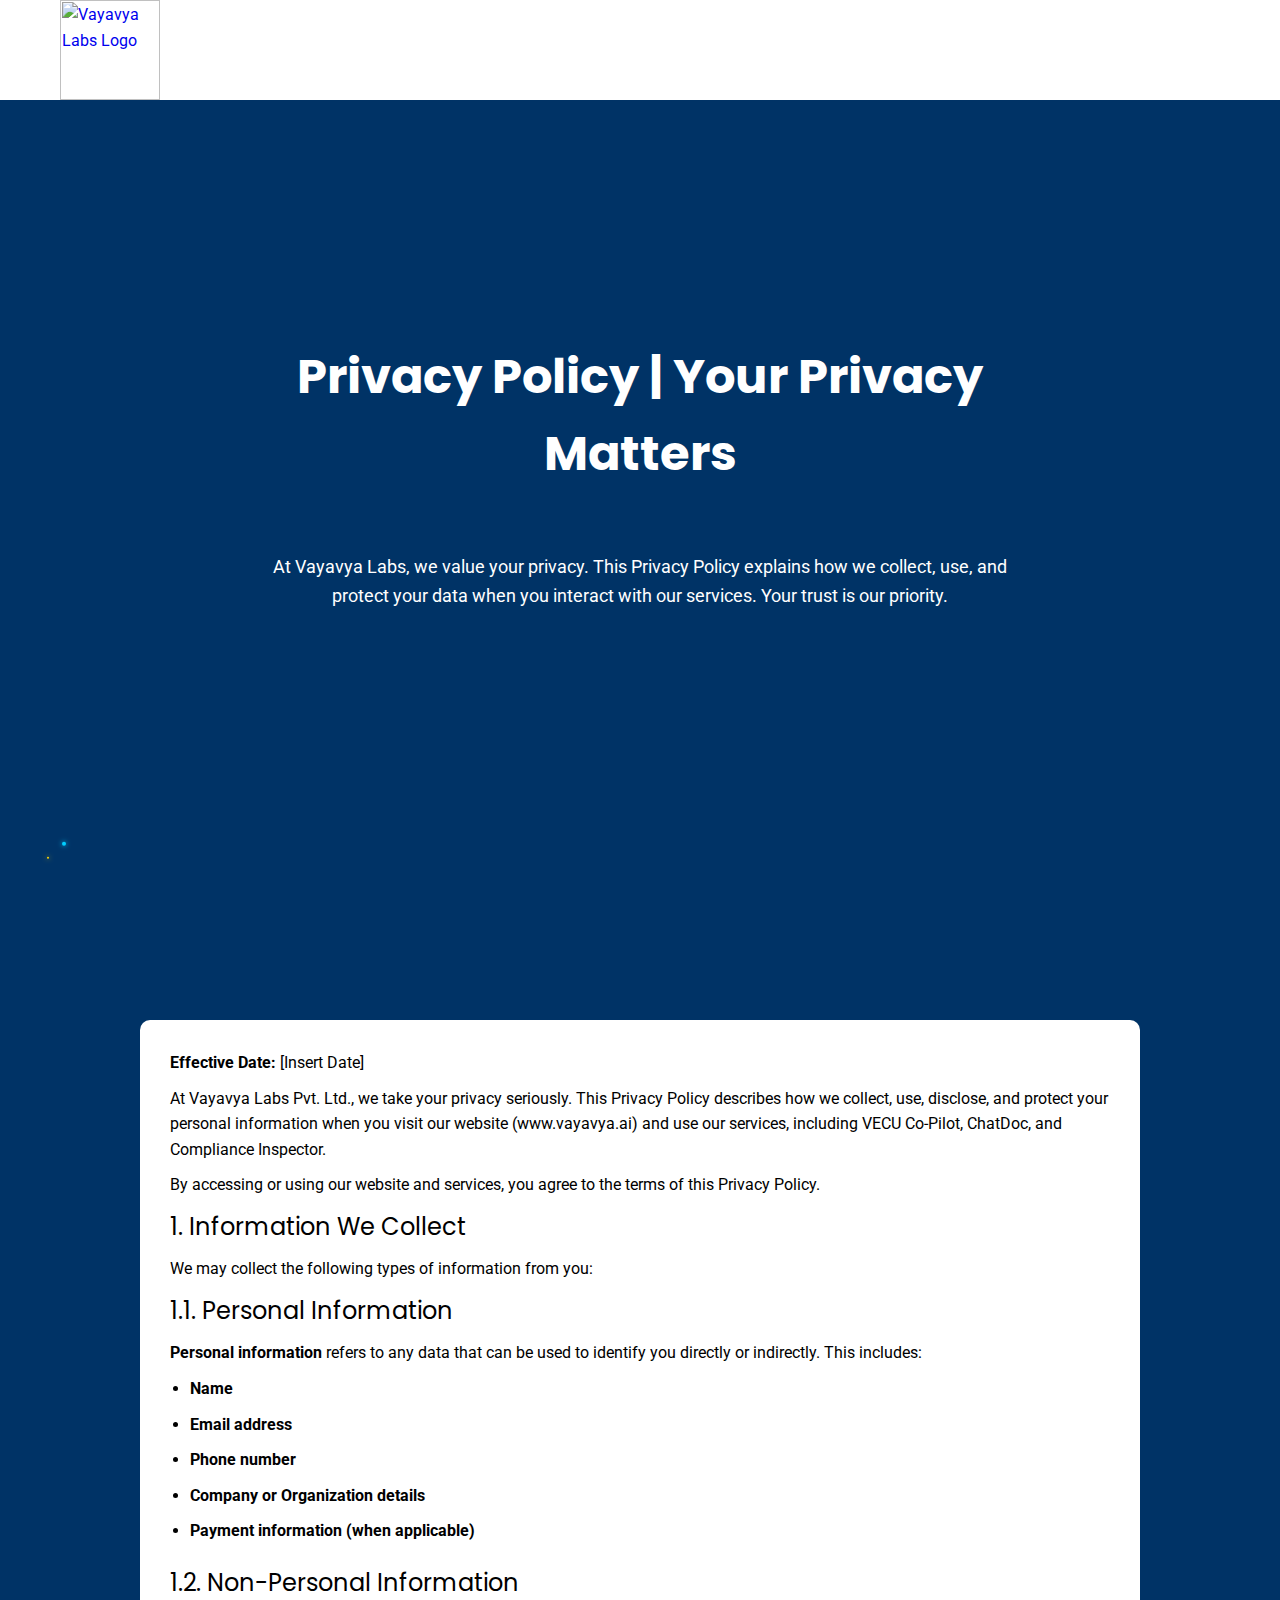
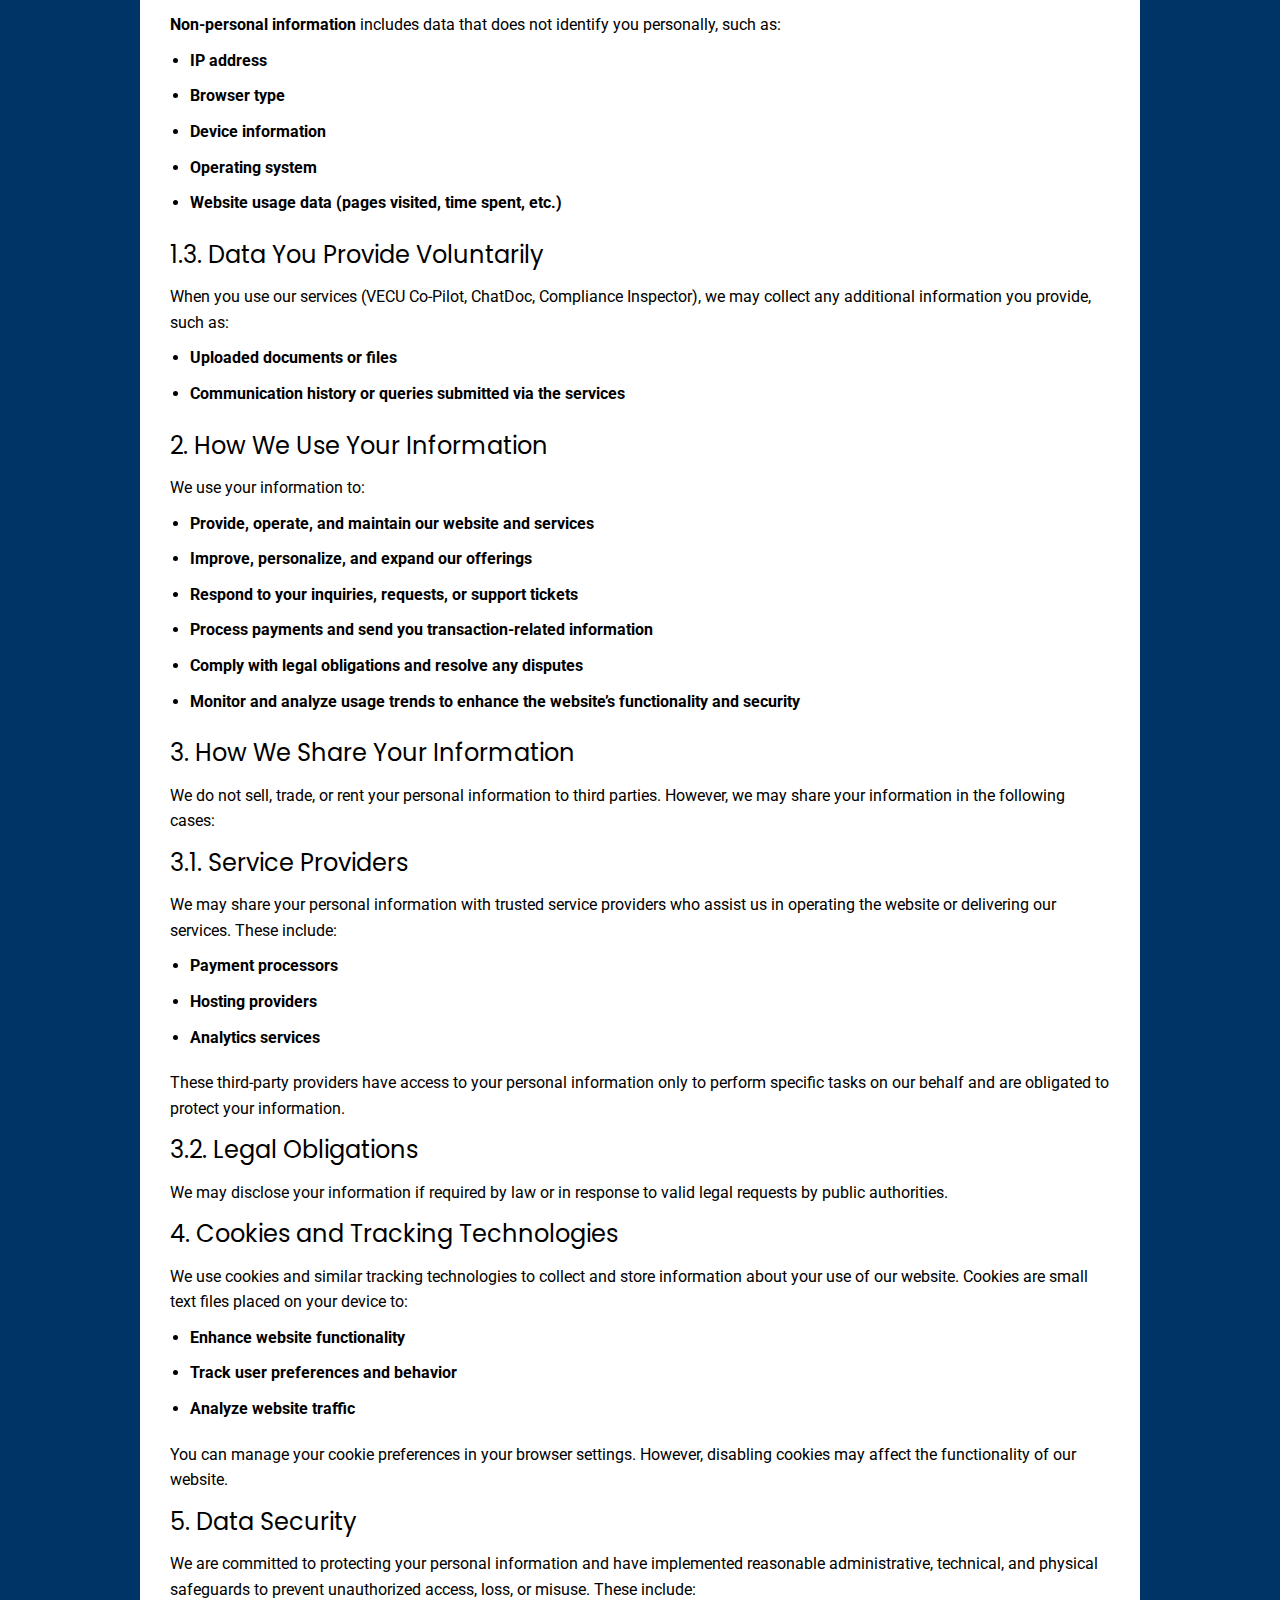
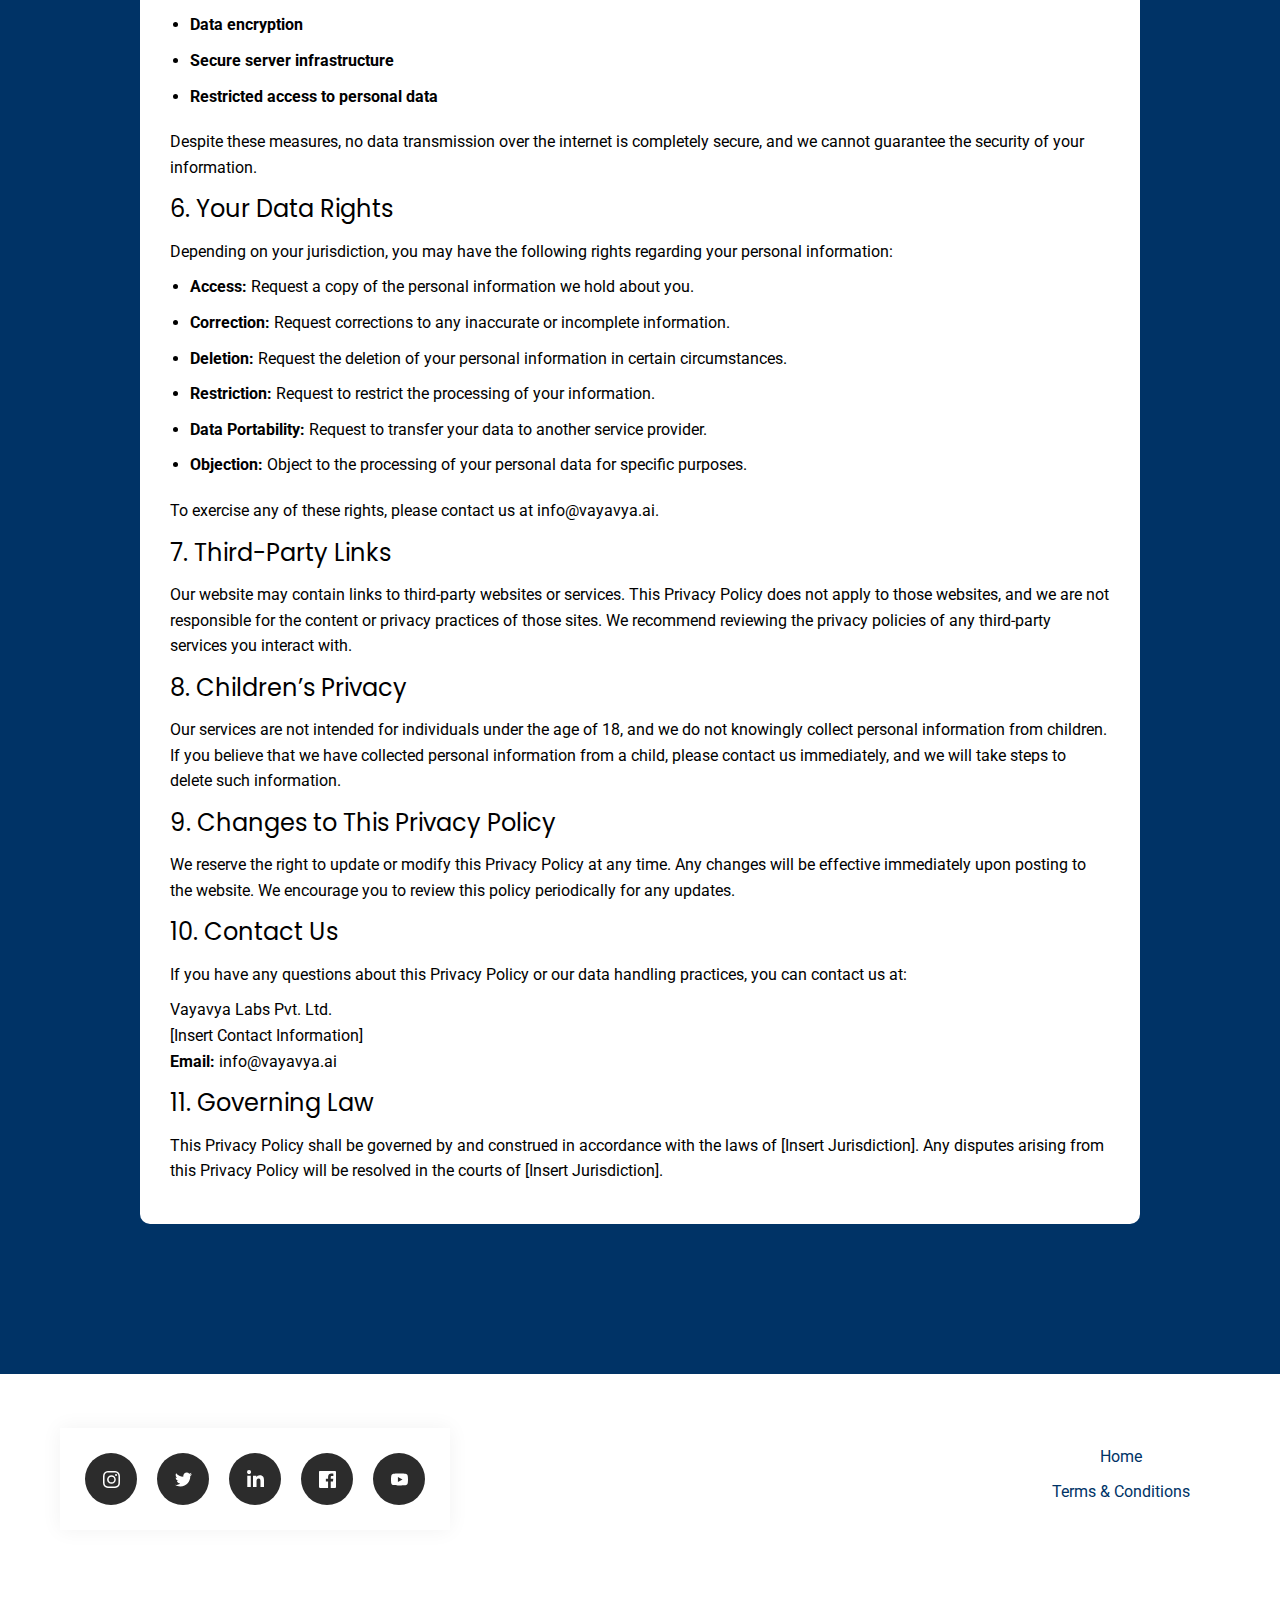
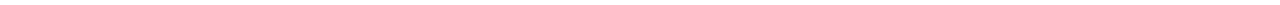
==== privacy_policy.html @ 44fab0cd "Initial Commit, Adding all files" ====
<html>
<head>
  <meta charset="UTF-8">
  <meta name="viewport" content="width=device-width, initial-scale=1.0">
  <script src="js/script.js"></script>
<link rel="apple-touch-icon" sizes="180x180" href="img/favicon/apple-touch-icon.png">
<link rel="icon" type="image/png" sizes="32x32" href="img/favicon/favicon-32x32.png">
<link rel="icon" type="image/png" sizes="16x16" href="img/favicon/favicon-16x16.png">
<link rel="manifest" href="img/favicon/site.webmanifest">
  <link rel="stylesheet" href="css/base.css">
  <title>AI | Vayavya Labs | Privacy Policy</title>

  <link href="https://fonts.googleapis.com/css2?family=Poppins:wght@400;700&family=Roboto:wght@400;500&display=swap" rel="stylesheet">
  <script src="https://kit.fontawesome.com/your-fontawesome-kit.js" crossorigin="anonymous"></script>
</head>
<body>
  <header>
    <nav class="container">
      <div class="logo">
        <a href="/">
          <img src="https://vayavyalabs.com/wp-content/uploads/2021/05/logo-transparent.png" alt="Vayavya Labs Logo">
        </a>
      </div>
    </nav>
  </header>

  <main>
    <section id="home" class="hero">
      <div class="hero-content">
        <h1>Privacy Policy | Your Privacy Matters</h1>
        <p>At Vayavya Labs, we value your privacy. This Privacy Policy explains how we collect, use, and protect your data when you interact with our services. Your trust is our priority.</p>
      </div>
      <div class="hero-background">
        <svg width="100%" height="100%" xmlns="http://www.w3.org/2000/svg">
          <defs>
            <filter id="glow">
              <feGaussianBlur stdDeviation="2.5" result="coloredBlur"/>
              <feMerge>
                <feMergeNode in="coloredBlur"/>
                <feMergeNode in="SourceGraphic"/>
              </feMerge>
            </filter>
          </defs>
          <g filter="url(#glow)">
            <circle cx="50%" cy="50%" r="2" fill="#00CFFF">
              <animate attributeName="cx" from="0" to="100%" dur="15s" repeatCount="indefinite" />
              <animate attributeName="cy" from="100%" to="0" dur="12s" repeatCount="indefinite" />
            </circle>
            <circle cx="70%" cy="30%" r="1.5" fill="#39FF14">
              <animate attributeName="cx" from="100%" to="0" dur="18s" repeatCount="indefinite" />
              <animate attributeName="cy" from="0" to="100%" dur="14s" repeatCount="indefinite" />
            </circle>
            <circle cx="30%" cy="70%" r="1" fill="#FFD700">
              <animate attributeName="cx" from="0" to="100%" dur="20s" repeatCount="indefinite" />
              <animate attributeName="cy" from="100%" to="0" dur="16s" repeatCount="indefinite" />
            </circle>
            <circle cx="80%" cy="20%" r="1.2" fill="#FF69B4">
              <animate attributeName="cx" from="100%" to="0" dur="17s" repeatCount="indefinite" />
              <animate attributeName="cy" from="0" to="100%" dur="13s" repeatCount="indefinite" />
            </circle>
          </g>
        </svg>
      </div>
    </section>

    <section id="offerings" class="section">
      <div class="container">
        <div class="offerings">
          <div class="offering-card">
            <p><strong>Effective Date:</strong> [Insert Date]</p>
            <p>At Vayavya Labs Pvt. Ltd., we take your privacy seriously. This Privacy Policy describes how we collect, use, disclose, and protect your personal information when you visit our website (www.vayavya.ai) and use our services, including VECU Co-Pilot, ChatDoc, and Compliance Inspector.</p>
            <p>By accessing or using our website and services, you agree to the terms of this Privacy Policy.</p>
            <p class="offering-title">1. Information We Collect</p>
            <p>We may collect the following types of information from you:</p>
            <p class="offering-title">1.1. Personal Information</p>
            <p><strong>Personal information</strong> refers to any data that can be used to identify you directly or indirectly. This includes:</p>
            <ul>
              <li><strong>Name</strong></li>
              <li><strong>Email address</strong></li>
              <li><strong>Phone number</strong></li>
              <li><strong>Company or Organization details</strong></li>
              <li><strong>Payment information (when applicable)</strong></li>
            </ul>
            <p class="offering-title">1.2. Non-Personal Information</p>
            <p><strong>Non-personal information</strong> includes data that does not identify you personally, such as:</p>
            <ul>
              <li><strong>IP address</strong></li>
              <li><strong>Browser type</strong></li>
              <li><strong>Device information</strong></li>
              <li><strong>Operating system</strong></li>
              <li><strong>Website usage data (pages visited, time spent, etc.)</strong></li>
            </ul>
            <p class="offering-title">1.3. Data You Provide Voluntarily</p>
            <p>When you use our services (VECU Co-Pilot, ChatDoc, Compliance Inspector), we may collect any additional information you provide, such as:</p>
            <ul>
              <li><strong>Uploaded documents or files</strong></li>
              <li><strong>Communication history or queries submitted via the services</strong></li>
            </ul>
            <p class="offering-title">2. How We Use Your Information</p>
            <p>We use your information to:</p>
            <ul>
              <li><strong>Provide, operate, and maintain our website and services</strong></li>
              <li><strong>Improve, personalize, and expand our offerings</strong></li>
              <li><strong>Respond to your inquiries, requests, or support tickets</strong></li>
              <li><strong>Process payments and send you transaction-related information</strong></li>
              <li><strong>Comply with legal obligations and resolve any disputes</strong></li>
              <li><strong>Monitor and analyze usage trends to enhance the website’s functionality and security</strong></li>
            </ul>
            <p class="offering-title">3. How We Share Your Information</p>
            <p>We do not sell, trade, or rent your personal information to third parties. However, we may share your information in the following cases:</p>
            <p class="offering-title">3.1. Service Providers</p>
            <p>We may share your personal information with trusted service providers who assist us in operating the website or delivering our services. These include:</p>
            <ul>
              <li><strong>Payment processors</strong></li>
              <li><strong>Hosting providers</strong></li>
              <li><strong>Analytics services</strong></li>
            </ul>
            <p>These third-party providers have access to your personal information only to perform specific tasks on our behalf and are obligated to protect your information.</p>
            <p class="offering-title">3.2. Legal Obligations</p>
            <p>We may disclose your information if required by law or in response to valid legal requests by public authorities.</p>
            <p class="offering-title">4. Cookies and Tracking Technologies</p>
            <p>We use cookies and similar tracking technologies to collect and store information about your use of our website. Cookies are small text files placed on your device to:</p>
            <ul>
              <li><strong>Enhance website functionality</strong></li>
              <li><strong>Track user preferences and behavior</strong></li>
              <li><strong>Analyze website traffic</strong></li>
            </ul>
            <p>You can manage your cookie preferences in your browser settings. However, disabling cookies may affect the functionality of our website.</p>
            <p class="offering-title">5. Data Security</p>
            <p>We are committed to protecting your personal information and have implemented reasonable administrative, technical, and physical safeguards to prevent unauthorized access, loss, or misuse. These include:</p>
            <ul>
              <li><strong>Data encryption</strong></li>
              <li><strong>Secure server infrastructure</strong></li>
              <li><strong>Restricted access to personal data</strong></li>
            </ul>
            <p>Despite these measures, no data transmission over the internet is completely secure, and we cannot guarantee the security of your information.</p>
            <p class="offering-title">6. Your Data Rights</p>
            <p>Depending on your jurisdiction, you may have the following rights regarding your personal information:</p>
            <ul>
              <li><strong>Access:</strong> Request a copy of the personal information we hold about you.</li>
              <li><strong>Correction:</strong> Request corrections to any inaccurate or incomplete information.</li>
              <li><strong>Deletion:</strong> Request the deletion of your personal information in certain circumstances.</li>
              <li><strong>Restriction:</strong> Request to restrict the processing of your information.</li>
              <li><strong>Data Portability:</strong> Request to transfer your data to another service provider.</li>
              <li><strong>Objection:</strong> Object to the processing of your personal data for specific purposes.</li>
            </ul>
            <p>To exercise any of these rights, please contact us at info@vayavya.ai.</p>
            <p class="offering-title">7. Third-Party Links</p>
            <p>Our website may contain links to third-party websites or services. This Privacy Policy does not apply to those websites, and we are not responsible for the content or privacy practices of those sites. We recommend reviewing the privacy policies of any third-party services you interact with.</p>
            <p class="offering-title">8. Children’s Privacy</p>
            <p>Our services are not intended for individuals under the age of 18, and we do not knowingly collect personal information from children. If you believe that we have collected personal information from a child, please contact us immediately, and we will take steps to delete such information.</p>
            <p class="offering-title">9. Changes to This Privacy Policy</p>
            <p>We reserve the right to update or modify this Privacy Policy at any time. Any changes will be effective immediately upon posting to the website. We encourage you to review this policy periodically for any updates.</p>
            <p class="offering-title">10. Contact Us</p>
            <p>If you have any questions about this Privacy Policy or our data handling practices, you can contact us at:</p>
            <p>Vayavya Labs Pvt. Ltd.<br>
            [Insert Contact Information]<br>
            <strong>Email:</strong> info@vayavya.ai</p>
            <p class="offering-title">11. Governing Law</p>
            <p>This Privacy Policy shall be governed by and construed in accordance with the laws of [Insert Jurisdiction]. Any disputes arising from this Privacy Policy will be resolved in the courts of [Insert Jurisdiction].</p>
          </div>
        </div>
      </div>
    </section>

  </main>

  <footer>
    <div class="container">
      <div class="footer-content">
<div class="card">
  <a class="socialContainer containerOne" href="https://www.instagram.com/vayavyalabs/">
    <svg viewBox="0 0 16 16" class="socialSvg instagramSvg"> <path d="M8 0C5.829 0 5.556.01 4.703.048 3.85.088 3.269.222 2.76.42a3.917 3.917 0 0 0-1.417.923A3.927 3.927 0 0 0 .42 2.76C.222 3.268.087 3.85.048 4.7.01 5.555 0 5.827 0 8.001c0 2.172.01 2.444.048 3.297.04.852.174 1.433.372 1.942.205.526.478.972.923 1.417.444.445.89.719 1.416.923.51.198 1.09.333 1.942.372C5.555 15.99 5.827 16 8 16s2.444-.01 3.298-.048c.851-.04 1.434-.174 1.943-.372a3.916 3.916 0 0 0 1.416-.923c.445-.445.718-.891.923-1.417.197-.509.332-1.09.372-1.942C15.99 10.445 16 10.173 16 8s-.01-2.445-.048-3.299c-.04-.851-.175-1.433-.372-1.941a3.926 3.926 0 0 0-.923-1.417A3.911 3.911 0 0 0 13.24.42c-.51-.198-1.092-.333-1.943-.372C10.443.01 10.172 0 7.998 0h.003zm-.717 1.442h.718c2.136 0 2.389.007 3.232.046.78.035 1.204.166 1.486.275.373.145.64.319.92.599.28.28.453.546.598.92.11.281.24.705.275 1.485.039.843.047 1.096.047 3.231s-.008 2.389-.047 3.232c-.035.78-.166 1.203-.275 1.485a2.47 2.47 0 0 1-.599.919c-.28.28-.546.453-.92.598-.28.11-.704.24-1.485.276-.843.038-1.096.047-3.232.047s-2.39-.009-3.233-.047c-.78-.036-1.203-.166-1.485-.276a2.478 2.478 0 0 1-.92-.598 2.48 2.48 0 0 1-.6-.92c-.109-.281-.24-.705-.275-1.485-.038-.843-.046-1.096-.046-3.233 0-2.136.008-2.388.046-3.231.036-.78.166-1.204.276-1.486.145-.373.319-.64.599-.92.28-.28.546-.453.92-.598.282-.11.705-.24 1.485-.276.738-.034 1.024-.044 2.515-.045v.002zm4.988 1.328a.96.96 0 1 0 0 1.92.96.96 0 0 0 0-1.92zm-4.27 1.122a4.109 4.109 0 1 0 0 8.217 4.109 4.109 0 0 0 0-8.217zm0 1.441a2.667 2.667 0 1 1 0 5.334 2.667 2.667 0 0 1 0-5.334z"></path> </svg>
  </a>
  
  <a class="socialContainer containerTwo" href="https://x.com/vayavya">
    <svg viewBox="0 0 24 24" class="socialSvg twitterSvg">
      <path d="M23.954 4.569c-.885.392-1.83.656-2.825.775 1.014-.611 1.794-1.574 2.163-2.723-.949.555-2.005.959-3.127 1.184-.896-.959-2.173-1.559-3.591-1.559-2.717 0-4.92 2.203-4.92 4.917 0 .39.045.765.127 1.124-4.087-.205-7.719-2.165-10.148-5.144-.422.722-.666 1.561-.666 2.475 0 1.71.87 3.213 2.188 4.096-.807-.026-1.566-.248-2.228-.616v.061c0 2.385 1.693 4.374 3.946 4.827-.413.111-.849.171-1.296.171-.314 0-.615-.03-.916-.086.631 1.953 2.445 3.377 4.604 3.417-1.68 1.319-3.809 2.105-6.102 2.105-.39 0-.779-.023-1.17-.067 2.189 1.394 4.768 2.209 7.557 2.209 9.054 0 14.002-7.496 14.002-13.986 0-.21 0-.423-.015-.634.961-.695 1.8-1.562 2.46-2.549z"></path>
    </svg>
  </a>
    
  <a class="socialContainer containerThree" href="https://www.linkedin.com/company/vayavya-labs-pvt--ltd/">
    <svg viewBox="0 0 448 512" class="socialSvg linkdinSvg"><path d="M100.28 448H7.4V148.9h92.88zM53.79 108.1C24.09 108.1 0 83.5 0 53.8a53.79 53.79 0 0 1 107.58 0c0 29.7-24.1 54.3-53.79 54.3zM447.9 448h-92.68V302.4c0-34.7-.7-79.2-48.29-79.2-48.29 0-55.69 37.7-55.69 76.7V448h-92.78V148.9h89.08v40.8h1.3c12.4-23.5 42.69-48.3 87.88-48.3 94 0 111.28 61.9 111.28 142.3V448z"></path></svg>
  </a>
  
<a class="socialContainer containerFour" href="https://www.facebook.com/vayavyalabs/"><svg viewBox="0 0 24 24" class="socialSvg facebookSvg">
          <path d="M22.675 0h-21.35C.597 0 0 .597 0 1.326v21.348C0 23.403.597 24 1.326 24H12.82v-9.294H9.692v-3.622h3.128V8.413c0-3.1 1.893-4.788 4.659-4.788 1.325 0 2.463.099 2.795.143v3.24l-1.918.001c-1.504 0-1.794.715-1.794 1.763v2.31h3.587l-.467 3.622h-3.12V24h6.116c.729 0 1.326-.597 1.326-1.326V1.326C24 .597 23.403 0 22.675 0z"></path>
    </svg>
</a>
  <a class="socialContainer containerFive" href="https://www.youtube.com/@vayavyalabs">
    <svg viewBox="0 0 24 24" class="socialSvg youtubeSvg"><path d="M23.498 6.186a2.999 2.999 0 0 0-2.116-2.116C19.622 3.5 12 3.5 12 3.5s-7.622 0-9.382.57a2.999 2.999 0 0 0-2.116 2.116C0 7.946 0 12 0 12s0 4.054.502 5.814a2.999 2.999 0 0 0 2.116 2.116C4.378 20.5 12 20.5 12 20.5s7.622 0 9.382-.57a2.999 2.999 0 0 0 2.116-2.116C24 16.054 24 12 24 12s0-4.054-.502-5.814zM9.75 15.5v-7l6.5 3.5-6.5 3.5z"></path></svg>
  </a>
</div>


<div class="footer-links">
  <ul>
    <li><a href="/">Home</a></li>
    <li><a href="/terms-and-conditions">Terms & Conditions</a></li>
  </ul>
</div>
  </footer>
</body>
</html>
---- css/base.css ----
:root {
    --primary-bg: #003366;
    --secondary-bg: #FFFFFF; /* Changed to white */
    --accent-color: #00CFFF;
    --text-color: #FFFFFF;
    --heading-font: 'Poppins', sans-serif;
    --body-font: 'Roboto', sans-serif;
    --header-footer-text-color: #003366; /* New variable for text color in header and footer */
}

* {
    margin: 0;
    padding: 0;
    box-sizing: border-box;
}

body {
    font-family: var(--body-font);
    background-color: var(--primary-bg);
    color: var(--text-color);
    line-height: 1.6;
}

.container {
    max-width: 1200px;
    margin: 0 auto;
    padding: 0 20px;
}

header {
    background-color: var(--secondary-bg); /* Changed to white */
    color: var(--header-footer-text-color); /* Changed text color */
    position: fixed;
    width: 100%;
    z-index: 1000;
    backdrop-filter: blur(10px);
    margin-bottom: 100px;
}

nav {
    display: flex;
    justify-content: space-between;
    align-items: center;
    padding: 20px 0;
}

.logo img {
    width: 100px; /* Default size for larger screens */
    transition: width 0.3s ease;
}

@media (max-width: 768px) {
    .logo img {
        width: 80px; /* Smaller size for tablets and mobile devices */
    }
}

@media (max-width: 480px) {
    .logo img {
        width: 60px; /* Even smaller size for small mobile devices */
    }
}

.nav-links {
    display: flex;
    gap: 20px;
}

.nav-links a {
    color: var(--header-footer-text-color); /* Changed text color */
    text-decoration: none;
    font-weight: 500;
    transition: color 0.3s ease;
}

.nav-links a:hover {
    color: var(--accent-color);
}

.hero {
    display: flex;
    align-items: center;
    justify-content: center;
    text-align: center;
    position: relative;
    overflow: hidden;
    padding-top: 80px;
    height: 100vh;
}

.hero-content {
    z-index: 1;
    max-width: 800px;
    margin: 0 auto;
}

.hero-background {
    position: absolute;
    top: 0;
    left: 0;
    width: 100%;
    height: 100%;
    z-index: 0;
}

.hero h1 {
    font-family: var(--heading-font);
    font-size: 48px;
    margin-bottom: 20px;
    padding: 20px;
}

.hero p {
    font-size: 18px;
    margin-bottom: 30px;
    padding: 20px;
}

.cta-button {
    display: inline-block;
    background-color: var(--accent-color);
    color: var(--primary-bg);
    padding: 12px 30px;
    border-radius: 30px;
    text-decoration: none;
    font-weight: bold;
    transition: all 0.3s ease;
    margin: 10px;
}

.cta-button:hover {
    background-color: #FFFFFF;
    box-shadow: 0 0 20px rgba(0, 207, 255, 0.5);
}

.section {
    padding: 120px;
    margin: auto;
}

.section-title {
    font-family: var(--heading-font);
    font-size: 40px;
    text-align: center;
    margin-bottom: 50px;
}

.offerings {
    display: grid;
    grid-template-columns: repeat(auto-fit, minmax(300px, 1fr));
    gap: 30px;
}

.offering-card {
    background-color: var(--secondary-bg);
    border-radius: 10px;
    padding: 30px;
    text-align: center;
    transition: transform 0.3s ease;
    background-color: var(--secondary-bg);
    text-align: left; /* Changed to left-align text */
    margin: 0 auto 30px; /* Center the card and add bottom margin */
    color: black; /* Ensure text color is readable */
}

.offering-card:hover {
    transform: translateY(-10px);
}

.offering-title {
    font-family: var(--heading-font);
    font-size: 24px;
    margin-bottom: 15px;
    color: black;
}

.offering-card p {
    color: black;
    margin-bottom: 10px;
}
.offering-card ul {
padding-left: 20px; /* Add padding to list items */
margin-bottom: 20px; /* Add margin to separate lists from other content */
}

.offering-card li {
margin-bottom: 10px; /* Add space between list items */
}



.about-us {
    position: relative;
    padding: 30px;
    text-align: center;
    color: white; /* Ensure text is readable on the new background */
    overflow: hidden; /* Ensure SVG doesn't overflow */
}

.about-us svg {
    position: absolute;
    top: 0;
    left: 0;
    width: 100%;
    height: 100%;
    z-index: -1; /* Ensure SVG is behind the text */
}

.about-us h2 {
    font-size: 2.5em;
    margin-bottom: 20px;
    color: white; /* Ensure heading is readable on the new background */
}

.about-us p {
    font-size: 1.2em;
    line-height: 1.6;
    color: white; /* Ensure paragraph text is readable on the new background */
    max-width: 800px;
    margin: 0 auto 20px;
}

#how-it-works {
    background-color: white;
}

.how-it-works {
    display: flex;
    justify-content: space-around;
    flex-wrap: wrap;
}

#how-it-works h2, #how-it-works h3, #how-it-works p {
    color: black;
    margin: 20px;
}

.step {
    flex: 1;
    min-width: 250px;
    text-align: center;
    margin-bottom: 30px;
}

.step-icon {
    font-size: 50px;
    color: var(--accent-color);
    margin-bottom: 15px;
}

.contact-form {
    max-width: 600px;
    margin: 0 auto;
}

.form-group {
    margin-bottom: 20px;
}

.form-group label {
    display: block;
    margin-bottom: 5px;
}

.form-group input,
.form-group textarea {
    width: 100%;
    padding: 10px;
    border: none;
    border-radius: 5px;
    background-color: rgba(255, 255, 255, 0.1);
    color: var(--text-color);
}

footer {
    background-color: var(--secondary-bg); /* Changed to white */
    padding: 40px 0;
    text-align: center;
    color: var(--header-footer-text-color); /* Changed text color */
}

.footer-content {
    display: flex;
    justify-content: space-between;
    align-items: center;
    margin-bottom: 20px;
}

/* From Uiverse.io by PapaUiiss404 */ 
.card {
    width: fit-content;
    height: fit-content;
    background-color: #FFFFFF;
    display: flex;
    align-items: center;
    justify-content: center;
    padding: 25px 25px;
    gap: 20px;
    box-shadow: 0px 0px 20px rgba(0, 0, 0, 0.055);
}

/* for all social containers*/
.socialContainer {
    width: 52px;
    height: 52px;
    border-radius: 50%;
    background-color: rgb(44, 44, 44);
    display: flex;
    align-items: center;
    justify-content: center;
    overflow: hidden;
    transition-duration: .3s;
}
/* instagram*/
.containerOne:hover {
    background-color: #d62976;
    transition-duration: .3s;
}
/* twitter*/
.containerTwo:hover {
    background-color: #00acee;
    transition-duration: .3s;
}
/* linkdin*/
.containerThree:hover {
    background-color: #0072b1;
    transition-duration: .3s;
}
/* Facebook*/
.containerFour:hover {
    background-color: #12578c;
    transition-duration: .3s;
}
/* Youtube*/
.containerFive:hover {
    background-color: red;
    transition-duration: .3s;
}

.socialContainer:active {
    transform: scale(0.9);
    transition-duration: .3s;
}

.socialSvg {
    width: 17px;
}

.socialSvg path {
    fill: rgb(255, 255, 255);
}

.socialContainer:hover .socialSvg {
    animation: slide-in-top 0.3s both;
}

@keyframes slide-in-top {
    0% {
        transform: translateY(-50px);
        opacity: 0;
    }

    100% {
        transform: translateY(0);
        opacity: 1;
    }
}

.footer-links {
    display: flex;
    gap: 20px;
}

@media (max-width: 768px) {
    .nav-links {
        display: none;
    }

    .hero h1 {
        font-size: 36px;
    }

    .hero p {
        font-size: 16px;
    }

    .section-title {
        font-size: 28px;
    }

    .offering-card {
        padding: 20px;
    }

    .section {
        padding: 60px 20px;
    }

    .footer-content {
        flex-direction: column;
        gap: 20px;
    }

    .footer-links {
        flex-direction: column;
        align-items: center;
    }
}

@media (max-width: 480px) {
    .hero h1 {
        font-size: 28px;
    }

    .hero p {
        font-size: 14px;
    }

    .section-title {
        font-size: 24px;
    }

    .offering-card {
        padding: 15px;
    }

    .section {
        padding: 40px 10px;
    }

    .footer-content {
        flex-direction: column;
        gap: 10px;
    }

    .footer-links {
        flex-direction: column;
        align-items: center;
    }
}

.footer-links ul {
    list-style-type: none; /* Remove default list styling */
    padding: 30px; /* Remove default padding */
    margin: 0; /* Remove default margin */
}

.footer-links li {
    margin-bottom: 10px; /* Space between list items */
}

.footer-links a {
    color: var(--primary-color); /* Use primary color */
    text-decoration: none; /* Remove underline */
    font-size: 1em; /* Adjust font size */
    transition: color 0.3s ease; /* Smooth transition for hover effect */
}

.footer-links a:hover {
    color: var(--primary-color-dark); /* Darker shade on hover */
}
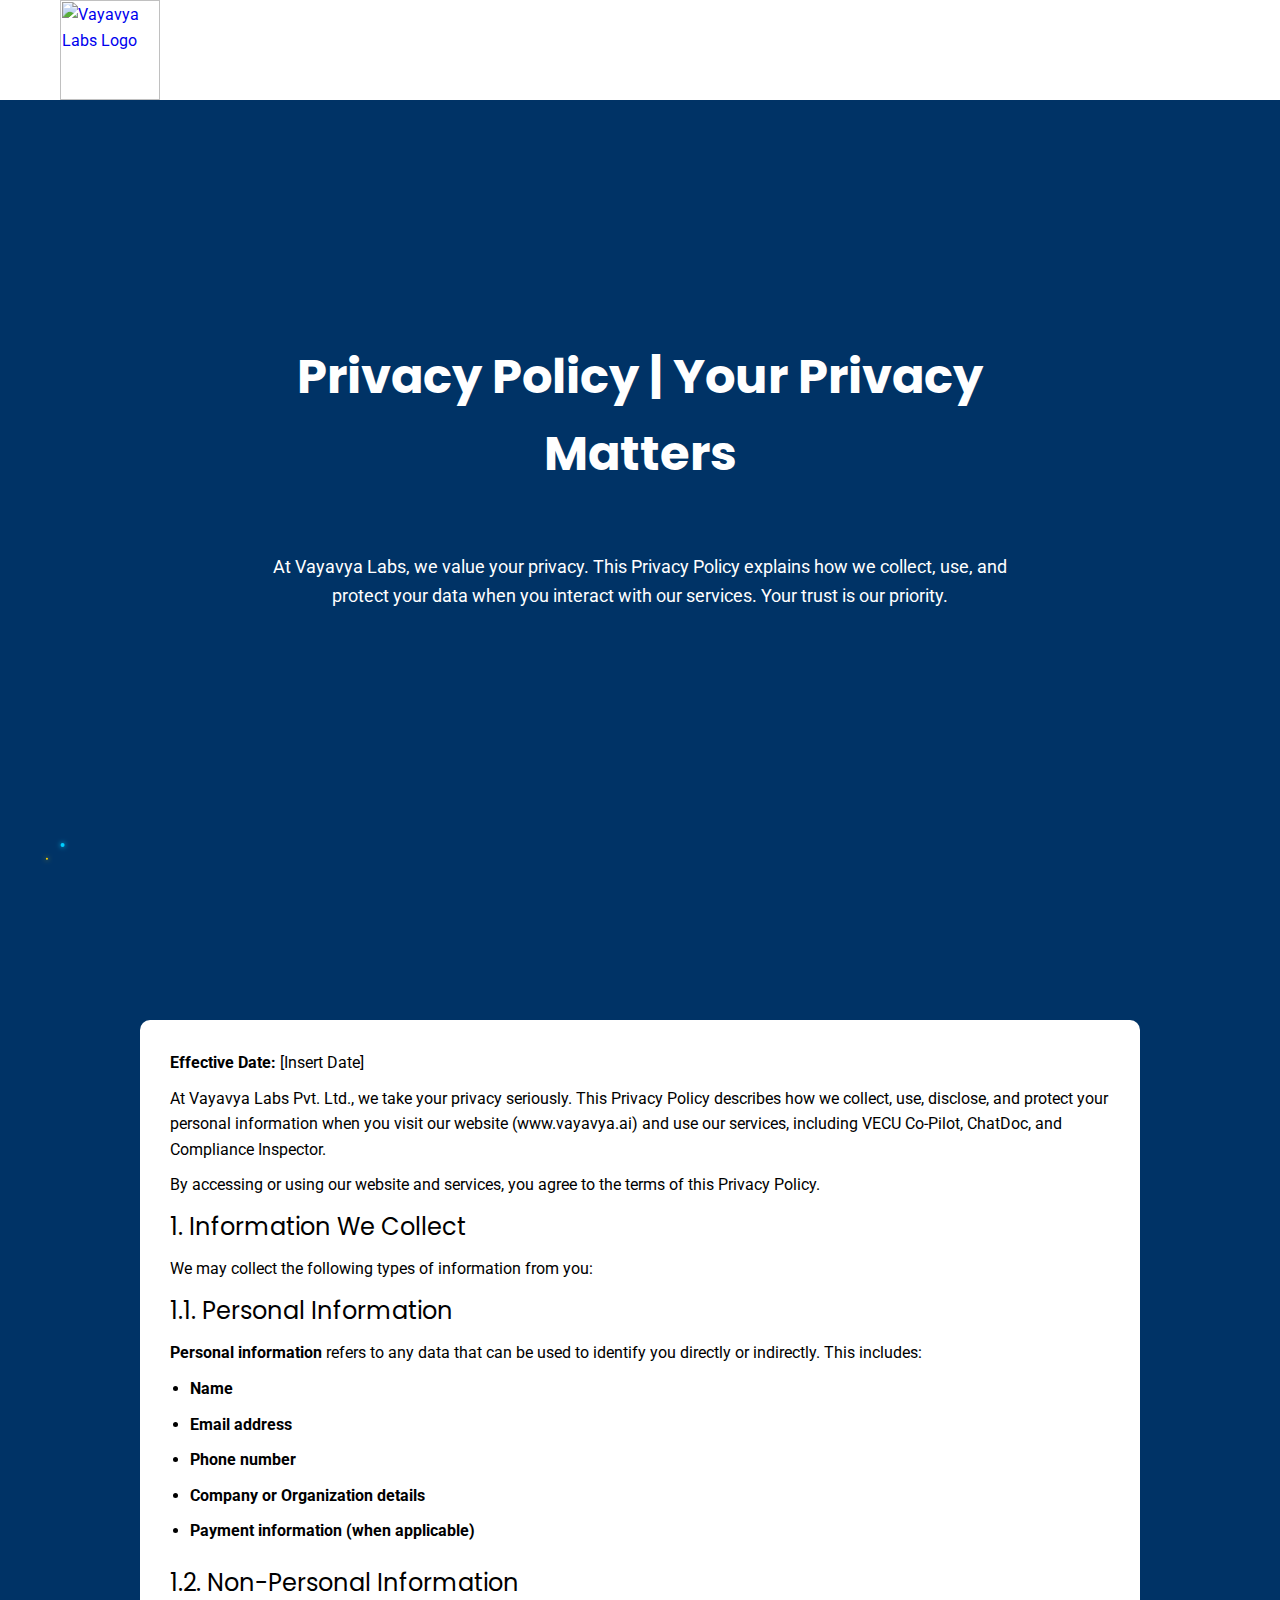
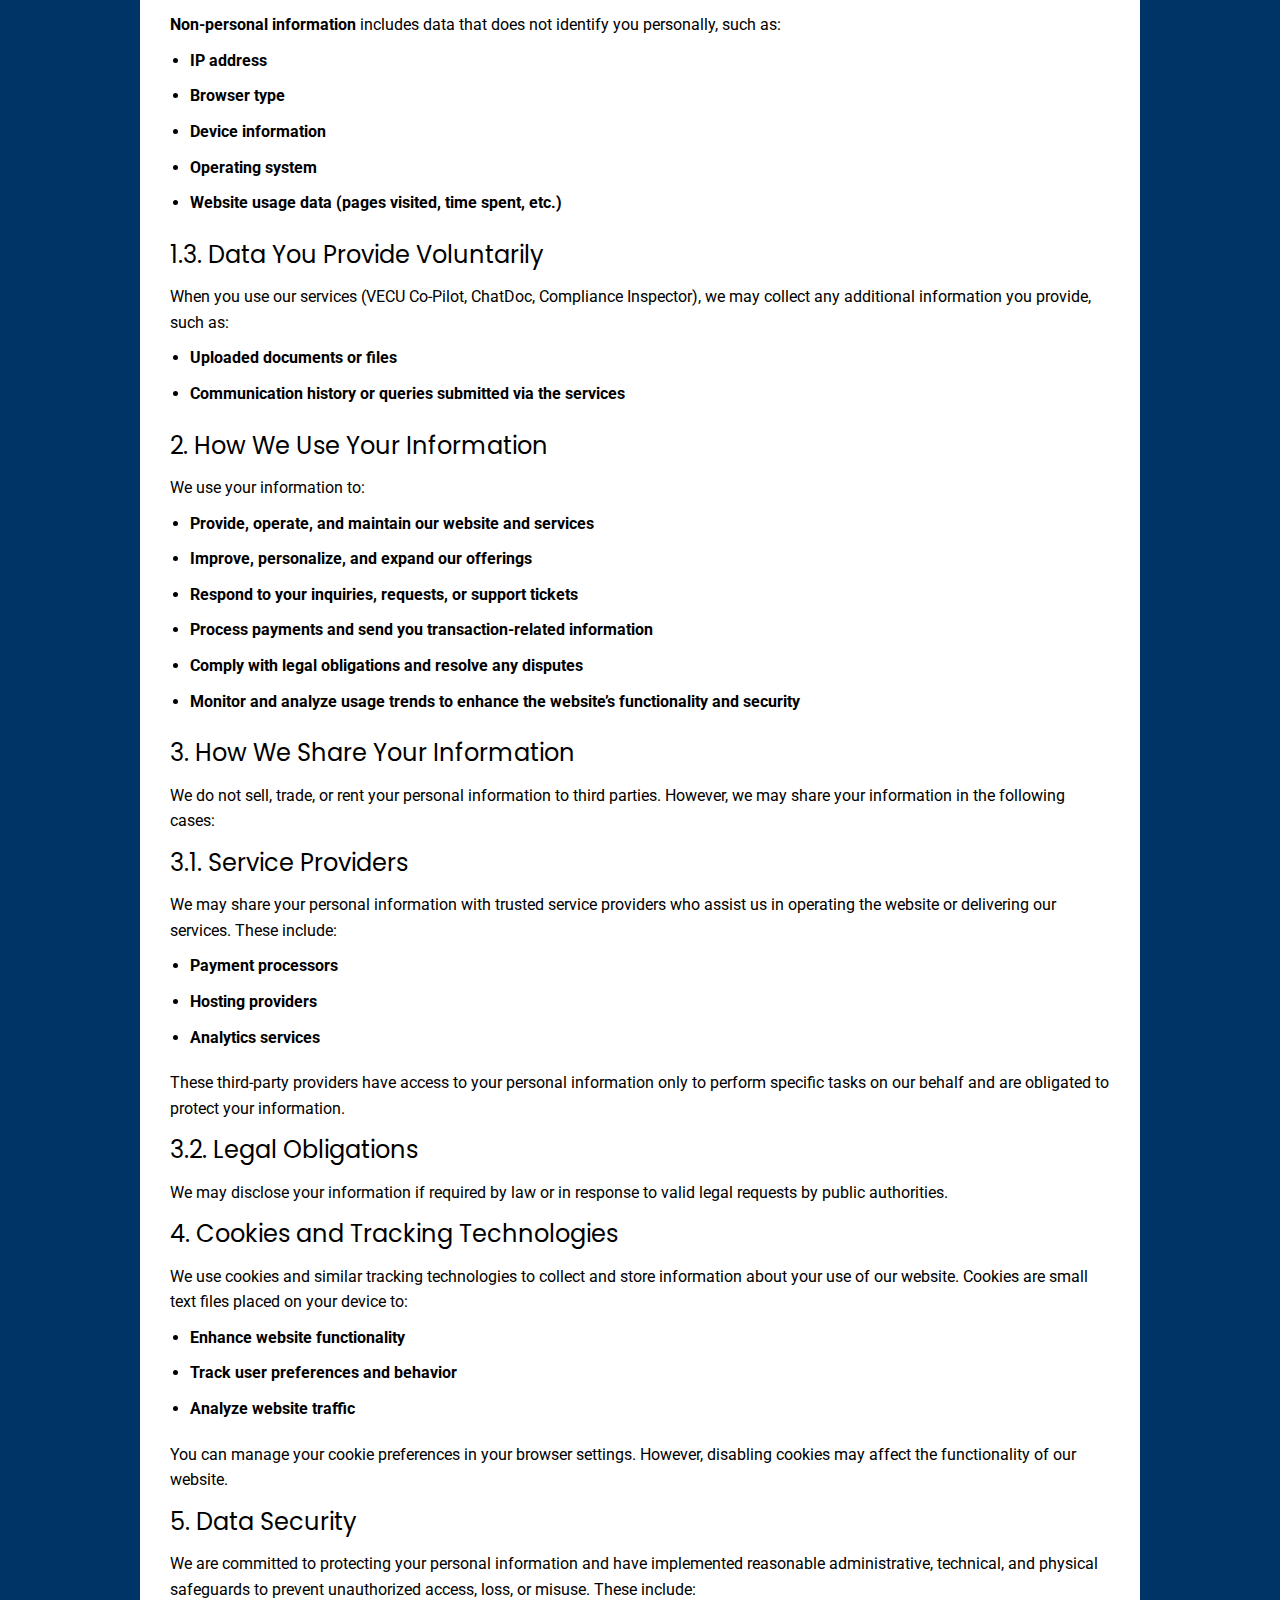
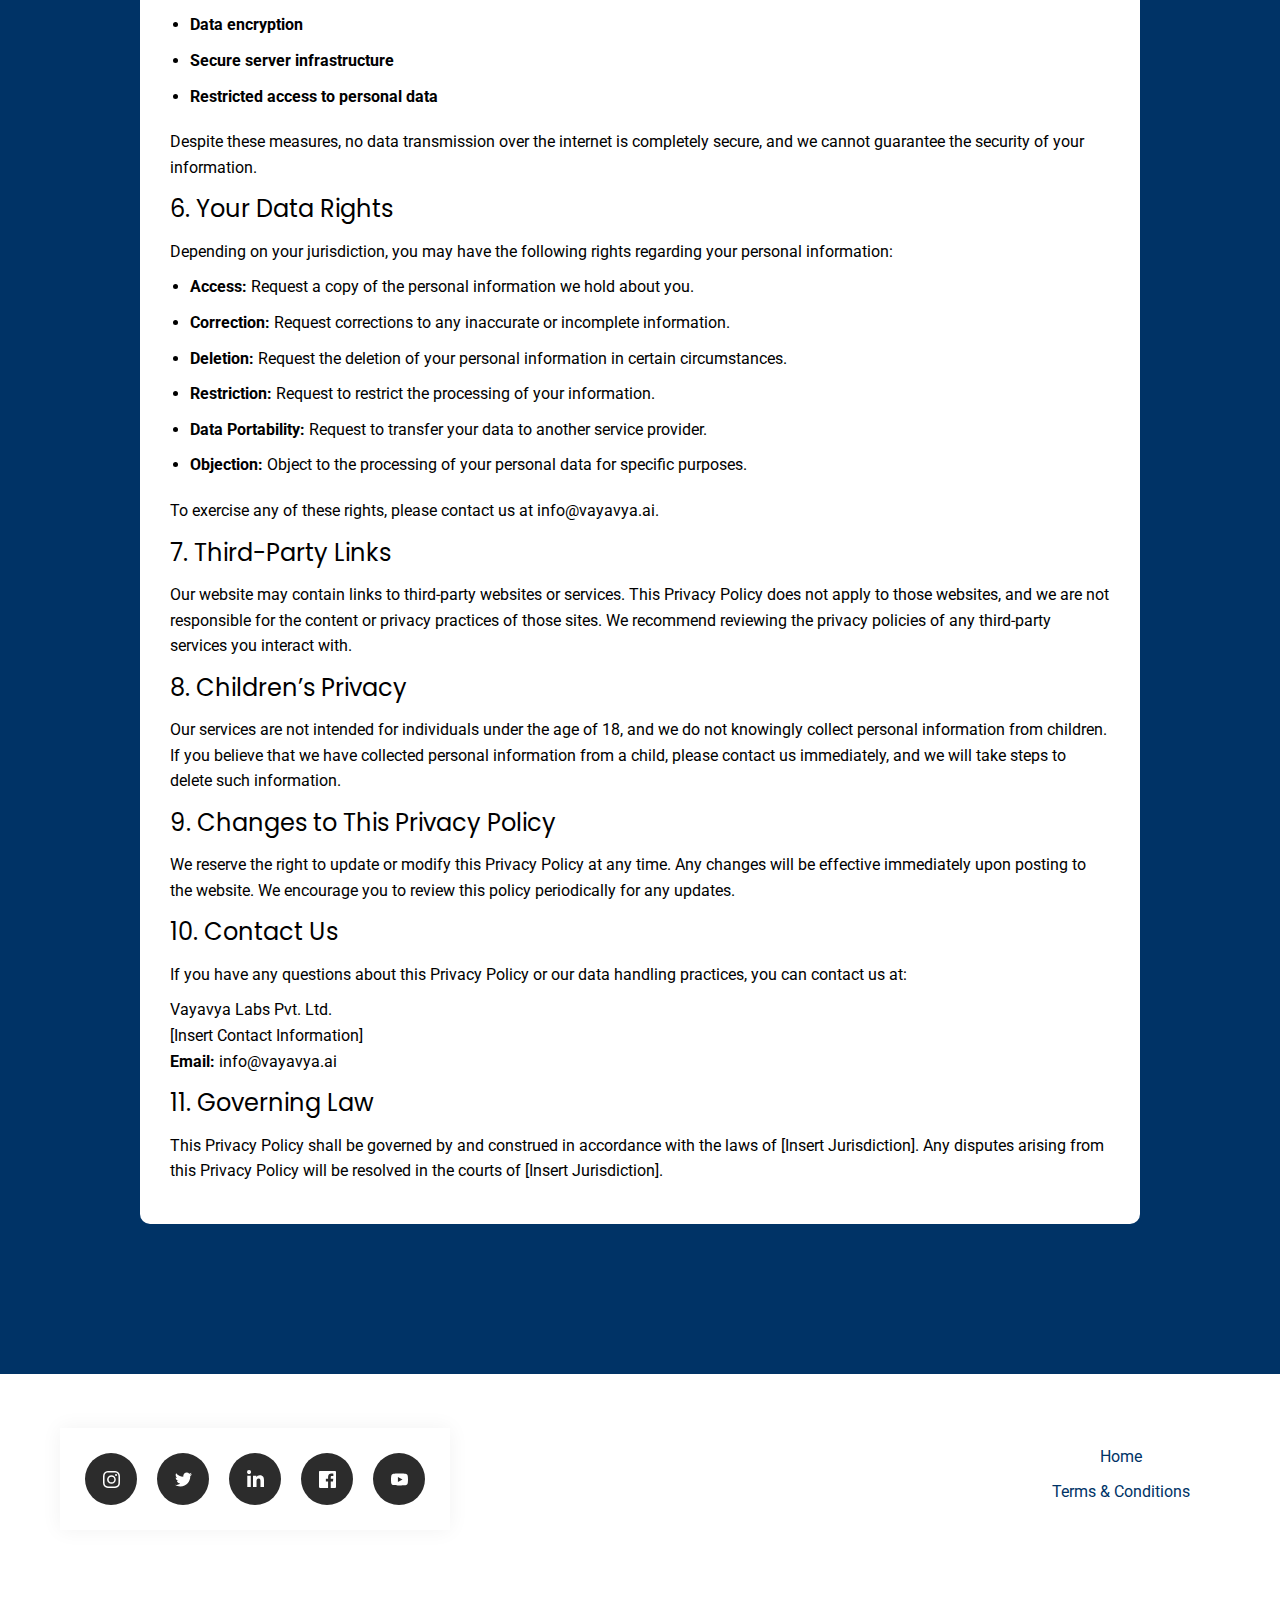
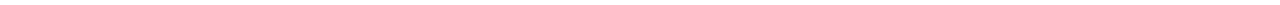
==== commit d6aaeeff: "Minor Changes, Related to usability" ====
--- a/privacy_policy.html
+++ b/privacy_policy.html
@@ -17,7 +17,7 @@
   <header>
     <nav class="container">
       <div class="logo">
-        <a href="/">
+        <a href="/vayavya.ai">
           <img src="https://vayavyalabs.com/wp-content/uploads/2021/05/logo-transparent.png" alt="Vayavya Labs Logo">
         </a>
       </div>
@@ -169,25 +169,25 @@
     <div class="container">
       <div class="footer-content">
 <div class="card">
-  <a class="socialContainer containerOne" href="https://www.instagram.com/vayavyalabs/">
+  <a class="socialContainer containerOne" href="https://www.instagram.com/vayavyalabs/" target="blank">
     <svg viewBox="0 0 16 16" class="socialSvg instagramSvg"> <path d="M8 0C5.829 0 5.556.01 4.703.048 3.85.088 3.269.222 2.76.42a3.917 3.917 0 0 0-1.417.923A3.927 3.927 0 0 0 .42 2.76C.222 3.268.087 3.85.048 4.7.01 5.555 0 5.827 0 8.001c0 2.172.01 2.444.048 3.297.04.852.174 1.433.372 1.942.205.526.478.972.923 1.417.444.445.89.719 1.416.923.51.198 1.09.333 1.942.372C5.555 15.99 5.827 16 8 16s2.444-.01 3.298-.048c.851-.04 1.434-.174 1.943-.372a3.916 3.916 0 0 0 1.416-.923c.445-.445.718-.891.923-1.417.197-.509.332-1.09.372-1.942C15.99 10.445 16 10.173 16 8s-.01-2.445-.048-3.299c-.04-.851-.175-1.433-.372-1.941a3.926 3.926 0 0 0-.923-1.417A3.911 3.911 0 0 0 13.24.42c-.51-.198-1.092-.333-1.943-.372C10.443.01 10.172 0 7.998 0h.003zm-.717 1.442h.718c2.136 0 2.389.007 3.232.046.78.035 1.204.166 1.486.275.373.145.64.319.92.599.28.28.453.546.598.92.11.281.24.705.275 1.485.039.843.047 1.096.047 3.231s-.008 2.389-.047 3.232c-.035.78-.166 1.203-.275 1.485a2.47 2.47 0 0 1-.599.919c-.28.28-.546.453-.92.598-.28.11-.704.24-1.485.276-.843.038-1.096.047-3.232.047s-2.39-.009-3.233-.047c-.78-.036-1.203-.166-1.485-.276a2.478 2.478 0 0 1-.92-.598 2.48 2.48 0 0 1-.6-.92c-.109-.281-.24-.705-.275-1.485-.038-.843-.046-1.096-.046-3.233 0-2.136.008-2.388.046-3.231.036-.78.166-1.204.276-1.486.145-.373.319-.64.599-.92.28-.28.546-.453.92-.598.282-.11.705-.24 1.485-.276.738-.034 1.024-.044 2.515-.045v.002zm4.988 1.328a.96.96 0 1 0 0 1.92.96.96 0 0 0 0-1.92zm-4.27 1.122a4.109 4.109 0 1 0 0 8.217 4.109 4.109 0 0 0 0-8.217zm0 1.441a2.667 2.667 0 1 1 0 5.334 2.667 2.667 0 0 1 0-5.334z"></path> </svg>
   </a>
   
-  <a class="socialContainer containerTwo" href="https://x.com/vayavya">
+  <a class="socialContainer containerTwo" href="https://x.com/vayavya" target="blank">
     <svg viewBox="0 0 24 24" class="socialSvg twitterSvg">
       <path d="M23.954 4.569c-.885.392-1.83.656-2.825.775 1.014-.611 1.794-1.574 2.163-2.723-.949.555-2.005.959-3.127 1.184-.896-.959-2.173-1.559-3.591-1.559-2.717 0-4.92 2.203-4.92 4.917 0 .39.045.765.127 1.124-4.087-.205-7.719-2.165-10.148-5.144-.422.722-.666 1.561-.666 2.475 0 1.71.87 3.213 2.188 4.096-.807-.026-1.566-.248-2.228-.616v.061c0 2.385 1.693 4.374 3.946 4.827-.413.111-.849.171-1.296.171-.314 0-.615-.03-.916-.086.631 1.953 2.445 3.377 4.604 3.417-1.68 1.319-3.809 2.105-6.102 2.105-.39 0-.779-.023-1.17-.067 2.189 1.394 4.768 2.209 7.557 2.209 9.054 0 14.002-7.496 14.002-13.986 0-.21 0-.423-.015-.634.961-.695 1.8-1.562 2.46-2.549z"></path>
     </svg>
   </a>
     
-  <a class="socialContainer containerThree" href="https://www.linkedin.com/company/vayavya-labs-pvt--ltd/">
+  <a class="socialContainer containerThree" href="https://www.linkedin.com/company/vayavya-labs-pvt--ltd/" target="blank">
     <svg viewBox="0 0 448 512" class="socialSvg linkdinSvg"><path d="M100.28 448H7.4V148.9h92.88zM53.79 108.1C24.09 108.1 0 83.5 0 53.8a53.79 53.79 0 0 1 107.58 0c0 29.7-24.1 54.3-53.79 54.3zM447.9 448h-92.68V302.4c0-34.7-.7-79.2-48.29-79.2-48.29 0-55.69 37.7-55.69 76.7V448h-92.78V148.9h89.08v40.8h1.3c12.4-23.5 42.69-48.3 87.88-48.3 94 0 111.28 61.9 111.28 142.3V448z"></path></svg>
   </a>
   
-<a class="socialContainer containerFour" href="https://www.facebook.com/vayavyalabs/"><svg viewBox="0 0 24 24" class="socialSvg facebookSvg">
+<a class="socialContainer containerFour" href="https://www.facebook.com/vayavyalabs/" target="blank"><svg viewBox="0 0 24 24" class="socialSvg facebookSvg">
           <path d="M22.675 0h-21.35C.597 0 0 .597 0 1.326v21.348C0 23.403.597 24 1.326 24H12.82v-9.294H9.692v-3.622h3.128V8.413c0-3.1 1.893-4.788 4.659-4.788 1.325 0 2.463.099 2.795.143v3.24l-1.918.001c-1.504 0-1.794.715-1.794 1.763v2.31h3.587l-.467 3.622h-3.12V24h6.116c.729 0 1.326-.597 1.326-1.326V1.326C24 .597 23.403 0 22.675 0z"></path>
     </svg>
 </a>
-  <a class="socialContainer containerFive" href="https://www.youtube.com/@vayavyalabs">
+  <a class="socialContainer containerFive" href="https://www.youtube.com/@vayavyalabs" target="blank">
     <svg viewBox="0 0 24 24" class="socialSvg youtubeSvg"><path d="M23.498 6.186a2.999 2.999 0 0 0-2.116-2.116C19.622 3.5 12 3.5 12 3.5s-7.622 0-9.382.57a2.999 2.999 0 0 0-2.116 2.116C0 7.946 0 12 0 12s0 4.054.502 5.814a2.999 2.999 0 0 0 2.116 2.116C4.378 20.5 12 20.5 12 20.5s7.622 0 9.382-.57a2.999 2.999 0 0 0 2.116-2.116C24 16.054 24 12 24 12s0-4.054-.502-5.814zM9.75 15.5v-7l6.5 3.5-6.5 3.5z"></path></svg>
   </a>
 </div>
@@ -195,8 +195,8 @@
 
 <div class="footer-links">
   <ul>
-    <li><a href="/">Home</a></li>
-    <li><a href="/terms-and-conditions">Terms & Conditions</a></li>
+    <li><a href="vayavya.ai">Home</a></li>
+    <li><a href="vayavya.ai/terms-and-conditions">Terms & Conditions</a></li>
   </ul>
 </div>
   </footer>
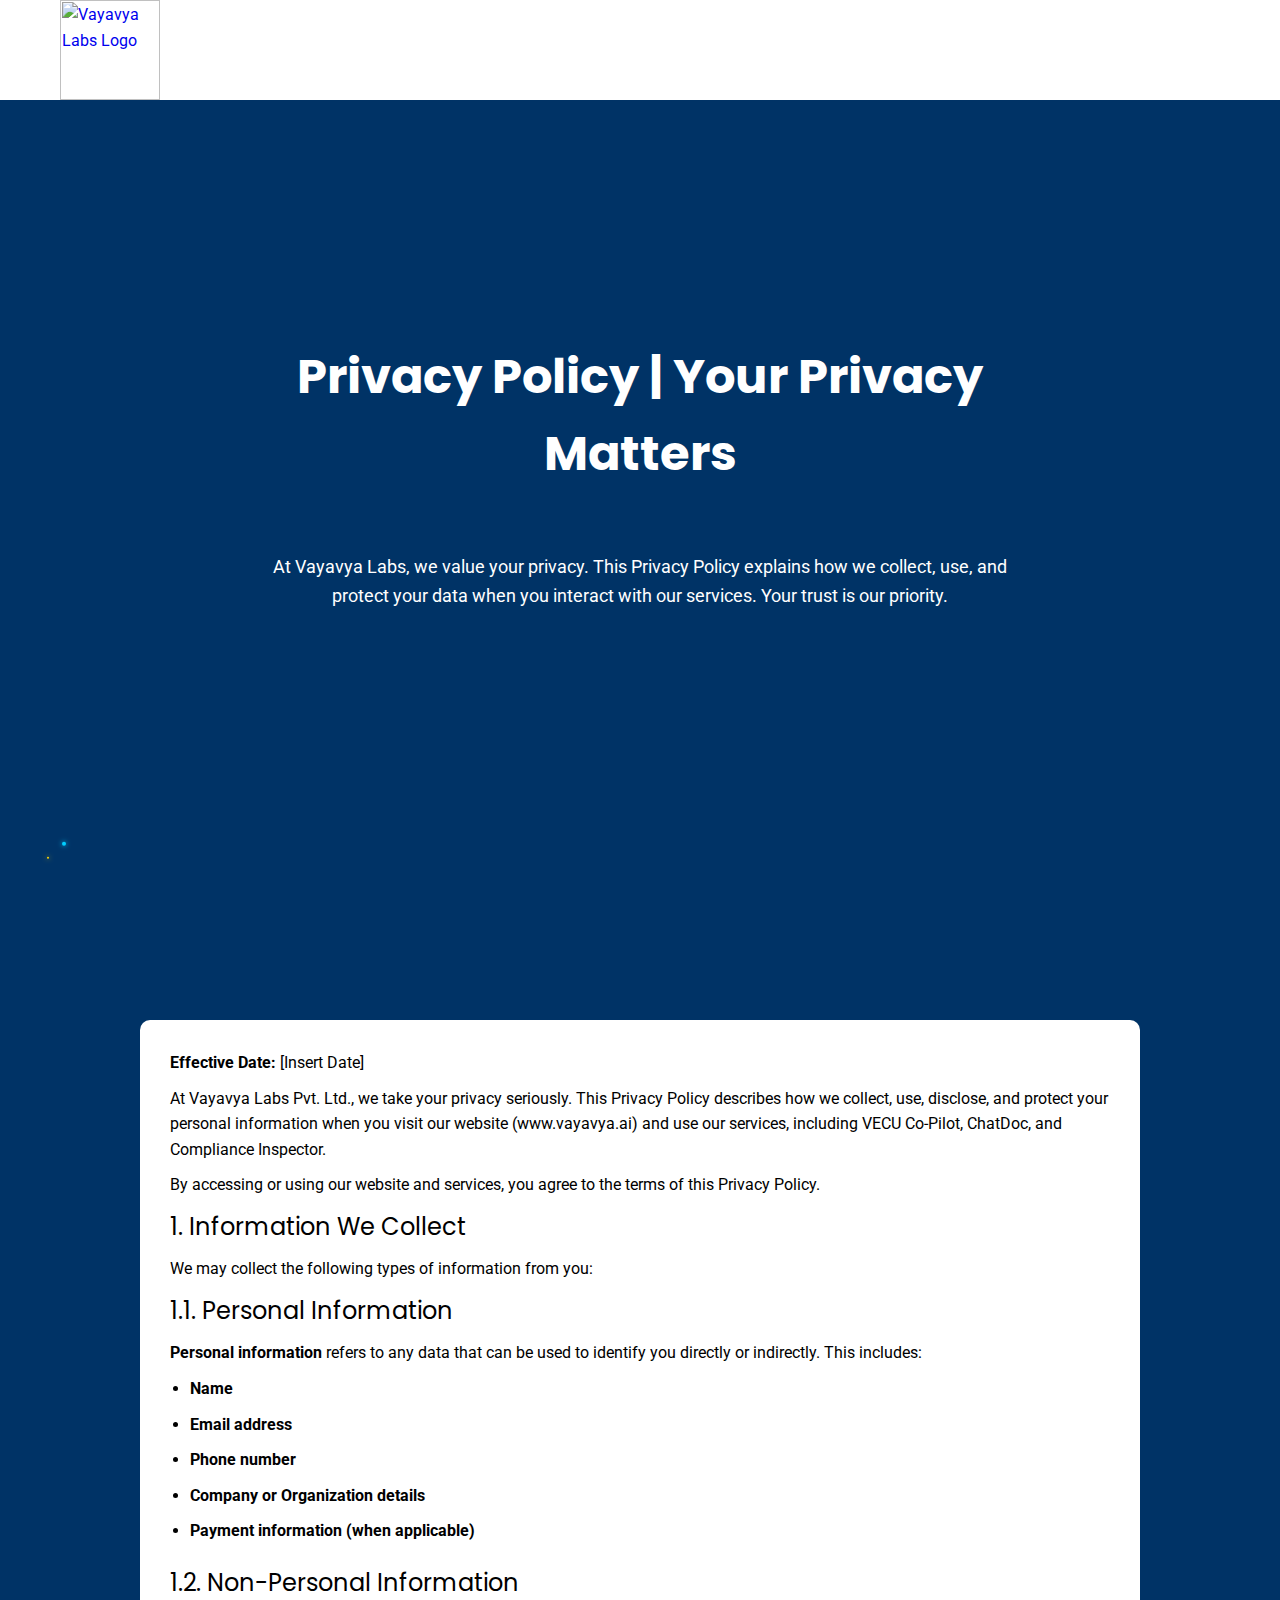
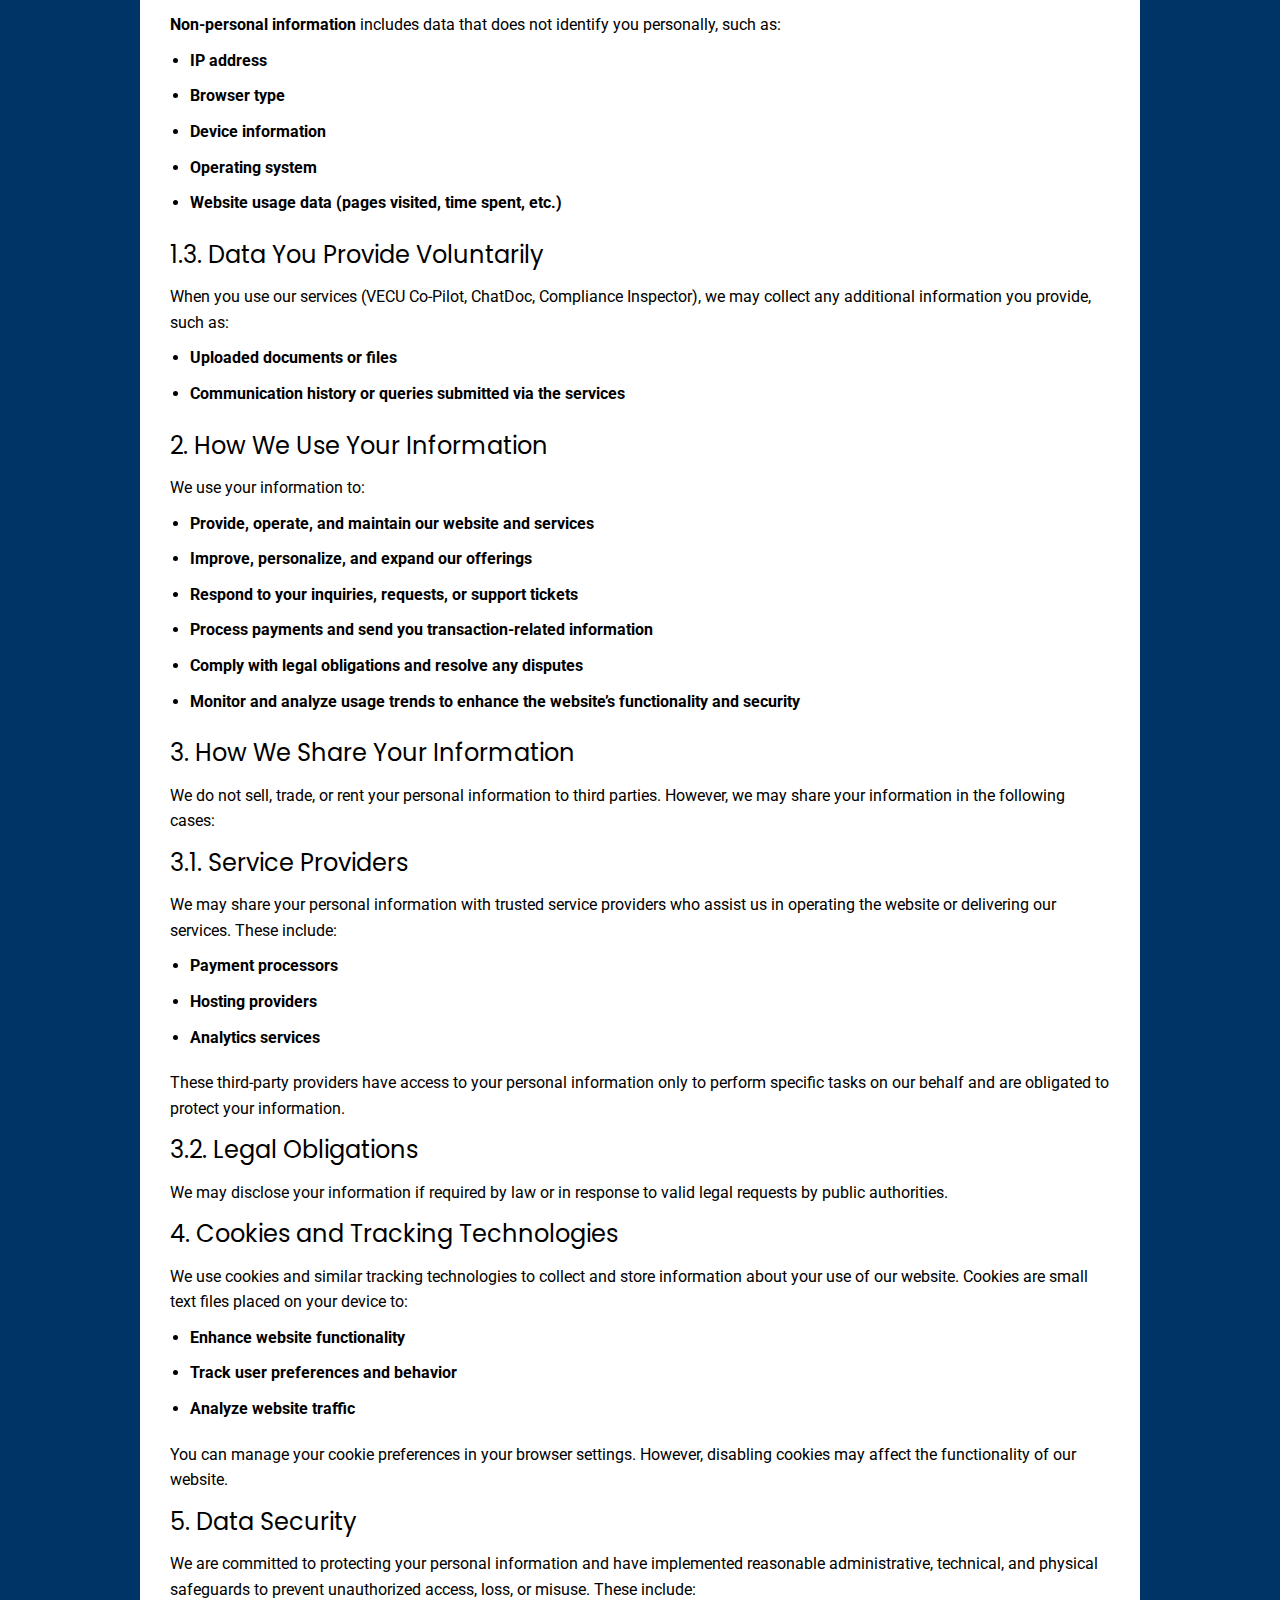
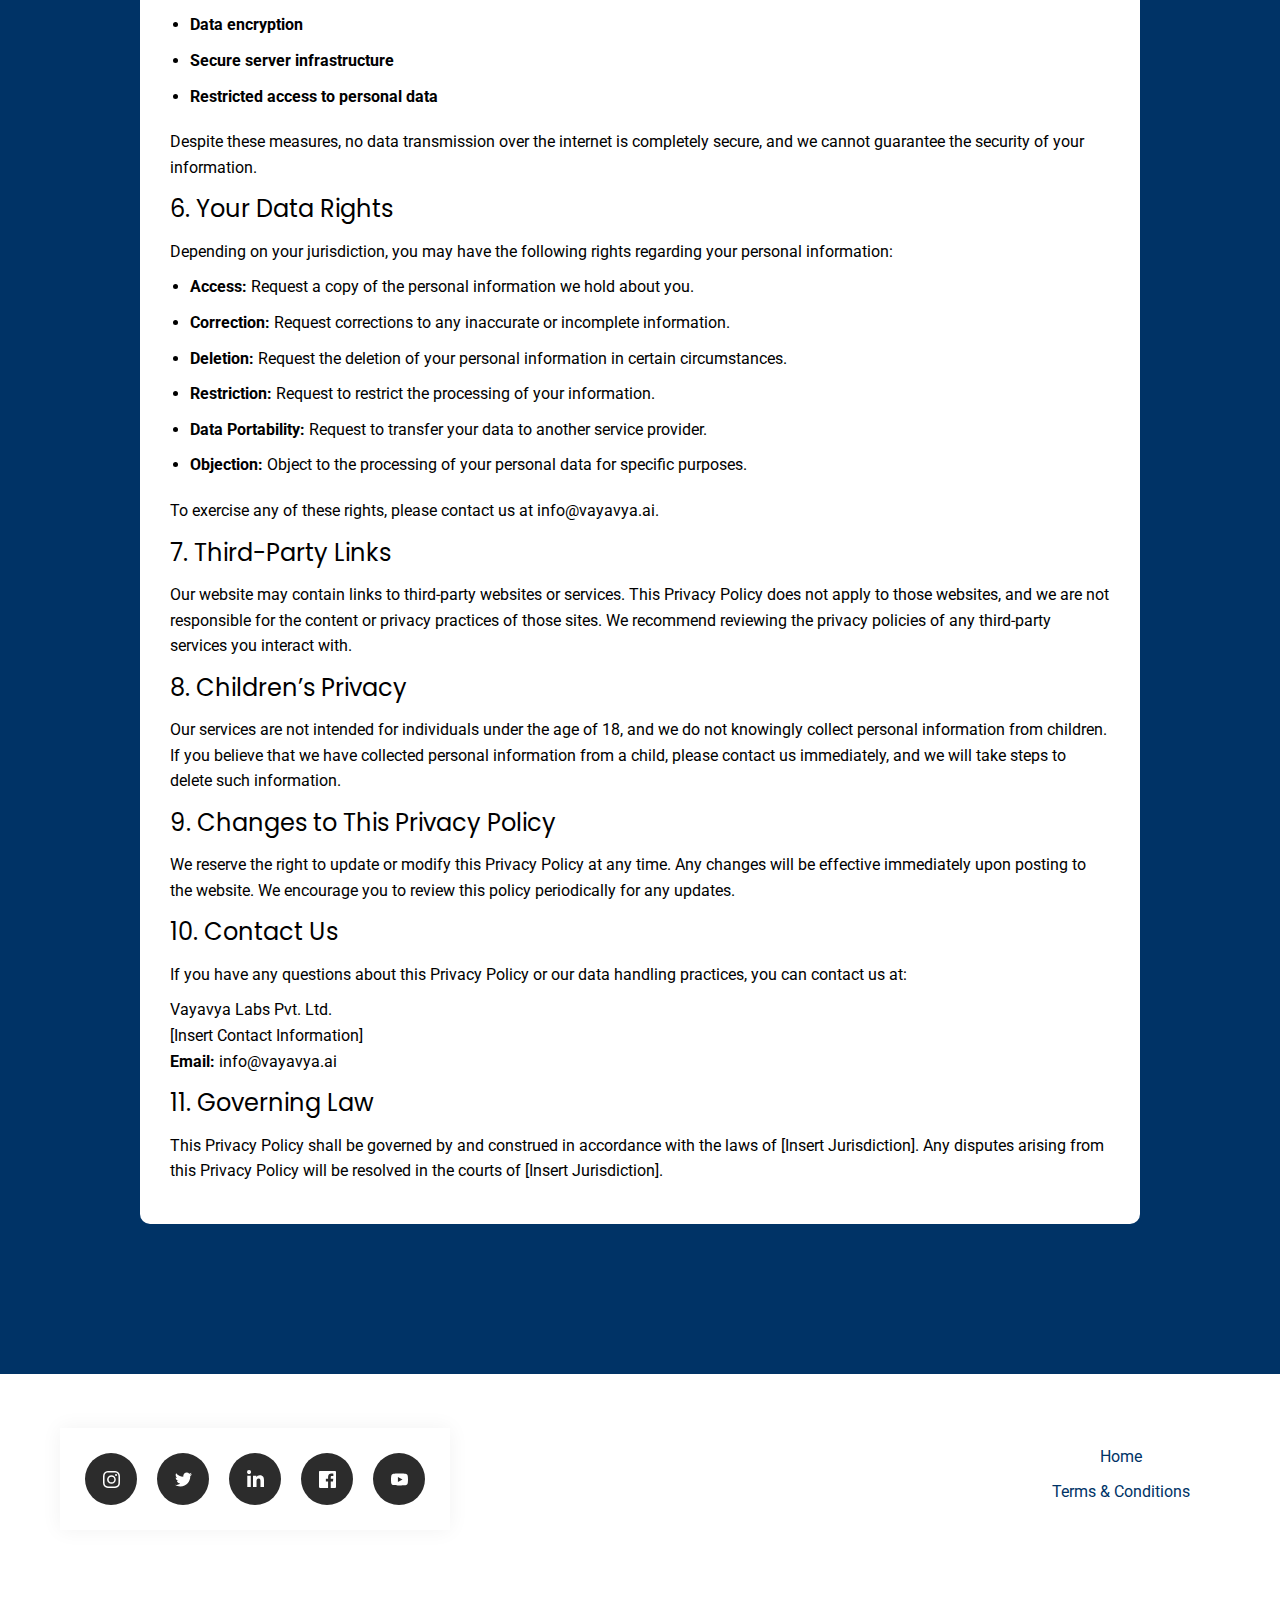
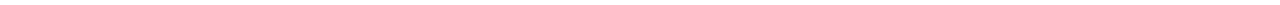
==== commit 175d127e: "Fixed Navigation" ====
--- a/privacy_policy.html
+++ b/privacy_policy.html
@@ -195,8 +195,8 @@
 
 <div class="footer-links">
   <ul>
-    <li><a href="vayavya.ai">Home</a></li>
-    <li><a href="vayavya.ai/terms-and-conditions">Terms & Conditions</a></li>
+    <li><a href="/vayavya.ai">Home</a></li>
+    <li><a href="/vayavya.ai/terms-and-conditions">Terms & Conditions</a></li>
   </ul>
 </div>
   </footer>
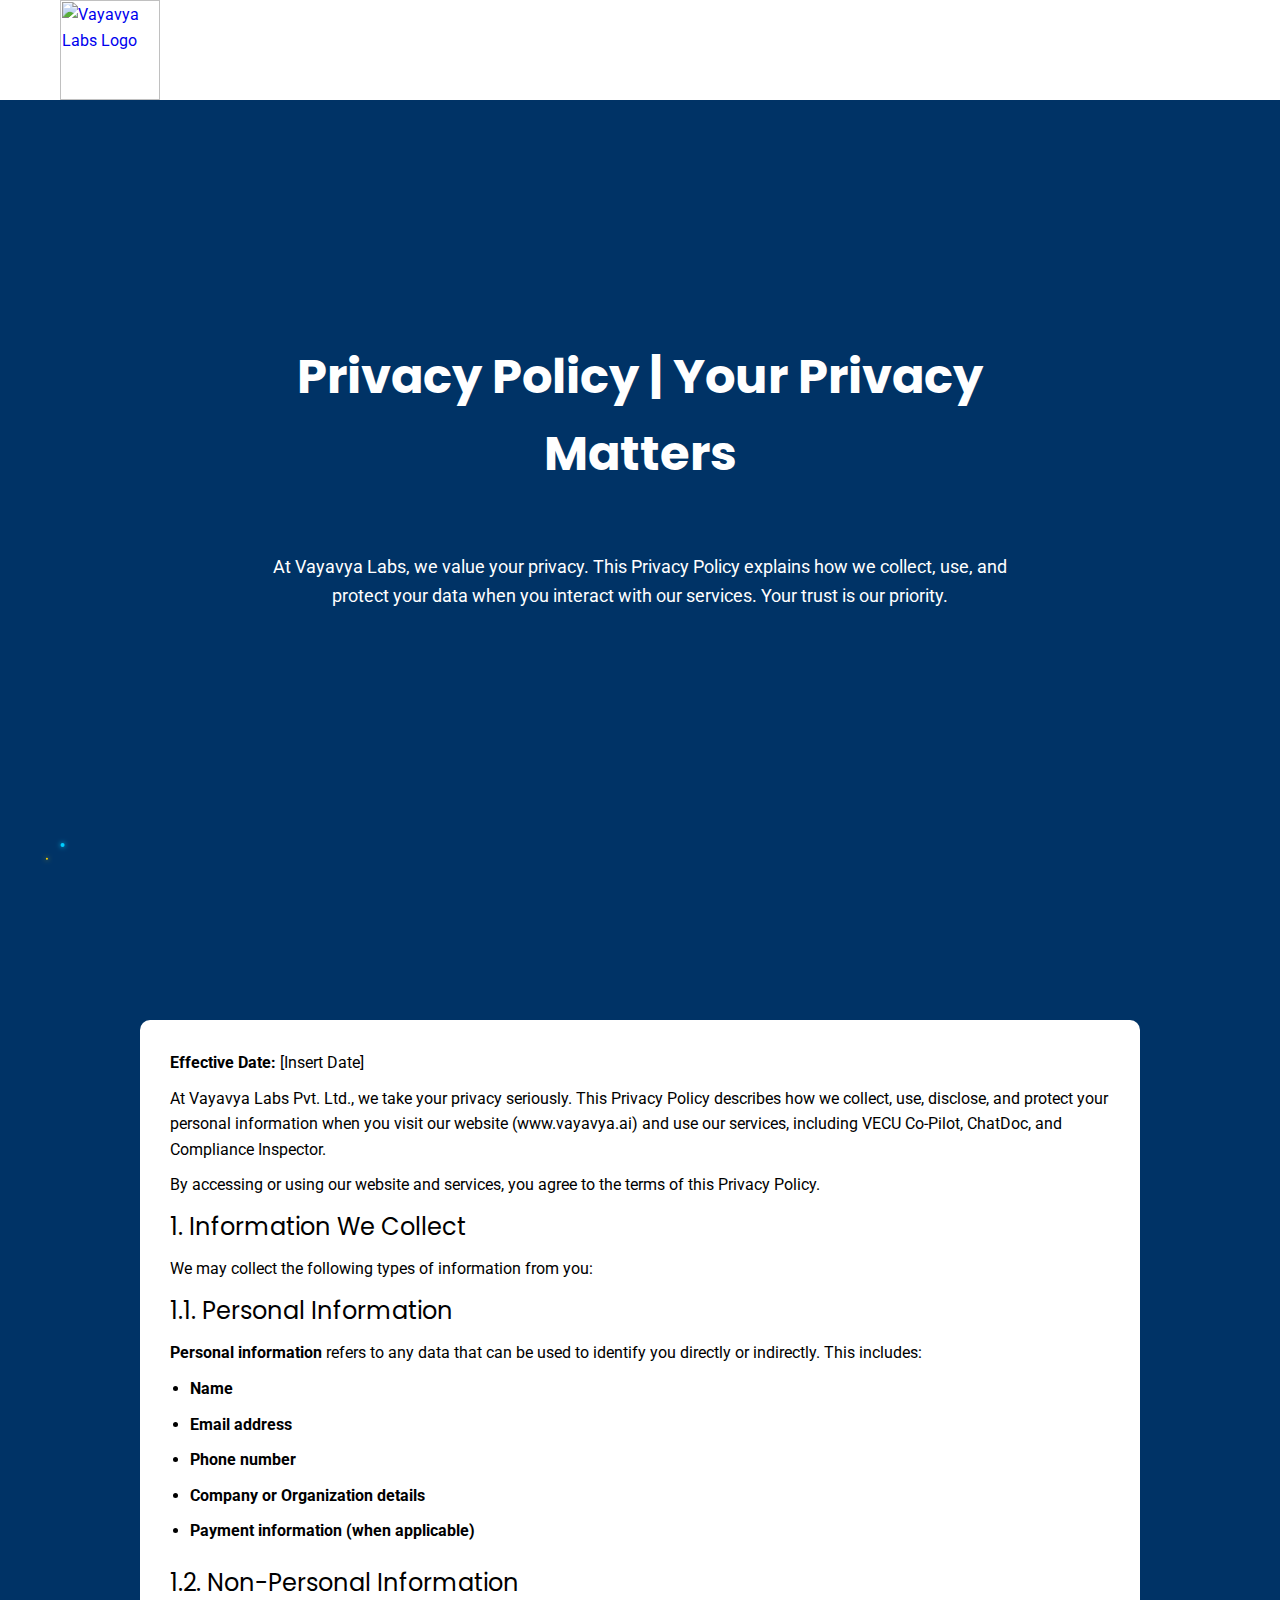
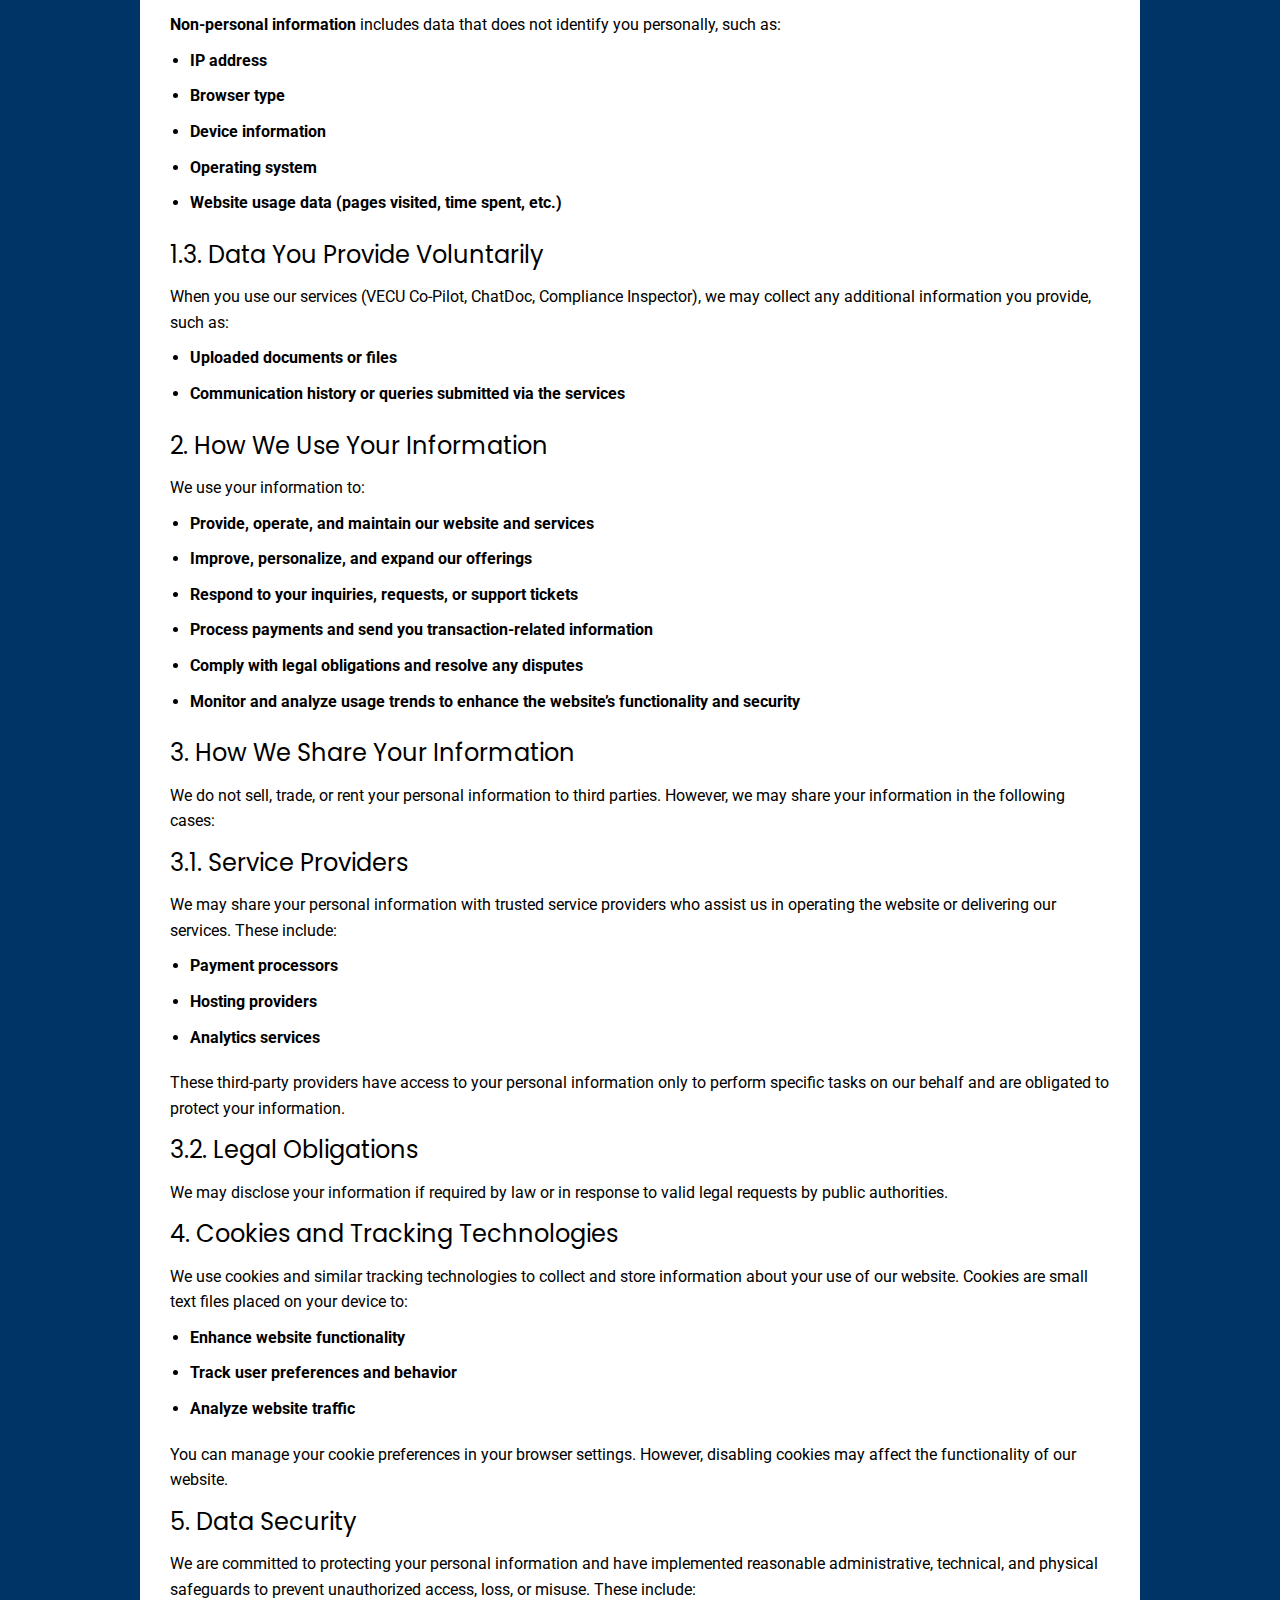
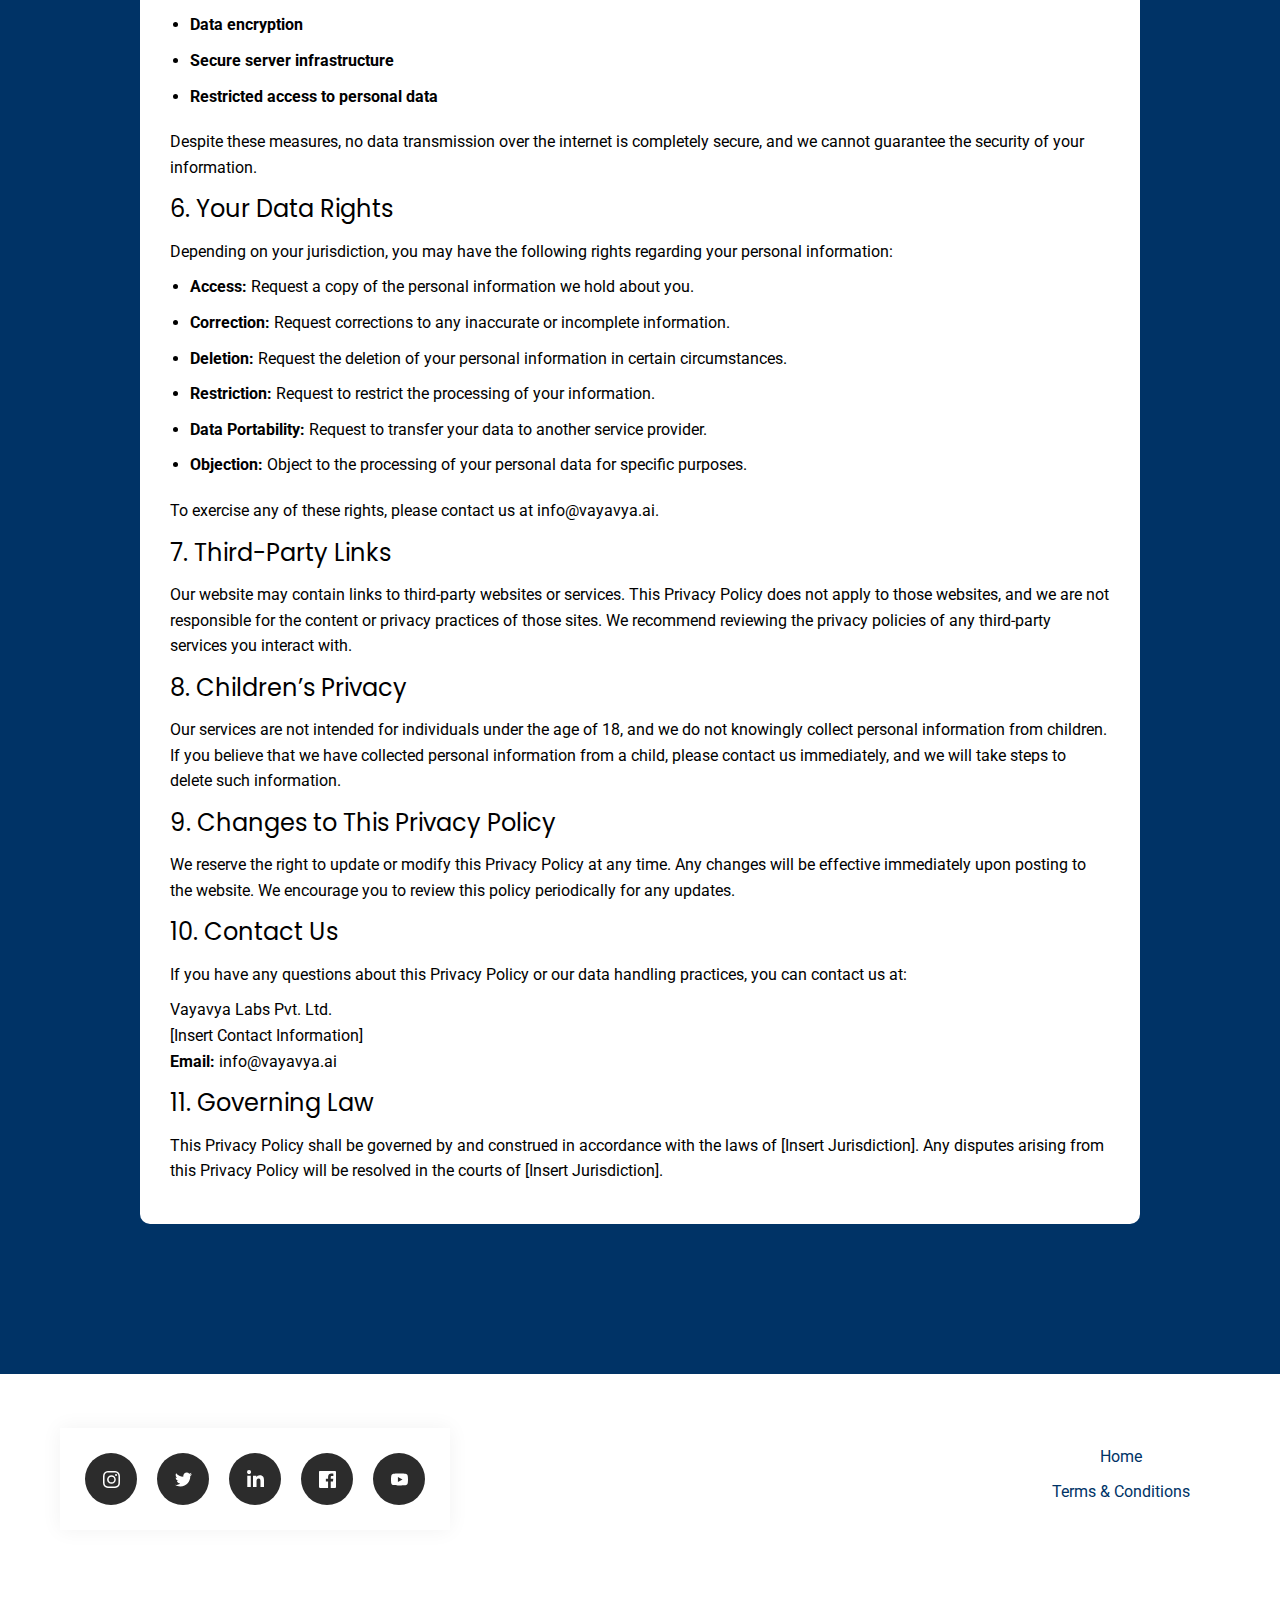
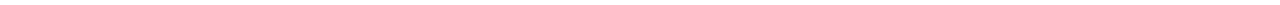
==== commit d4f219e5: "Tried Fixed Navigation" ====
--- a/privacy_policy.html
+++ b/privacy_policy.html
@@ -195,8 +195,8 @@
 
 <div class="footer-links">
   <ul>
-    <li><a href="/vayavya.ai">Home</a></li>
-    <li><a href="/vayavya.ai/terms-and-conditions">Terms & Conditions</a></li>
+    <li><a href="~/vayavya.ai">Home</a></li>
+    <li><a href="~/vayavya.ai/terms-and-conditions">Terms & Conditions</a></li>
   </ul>
 </div>
   </footer>
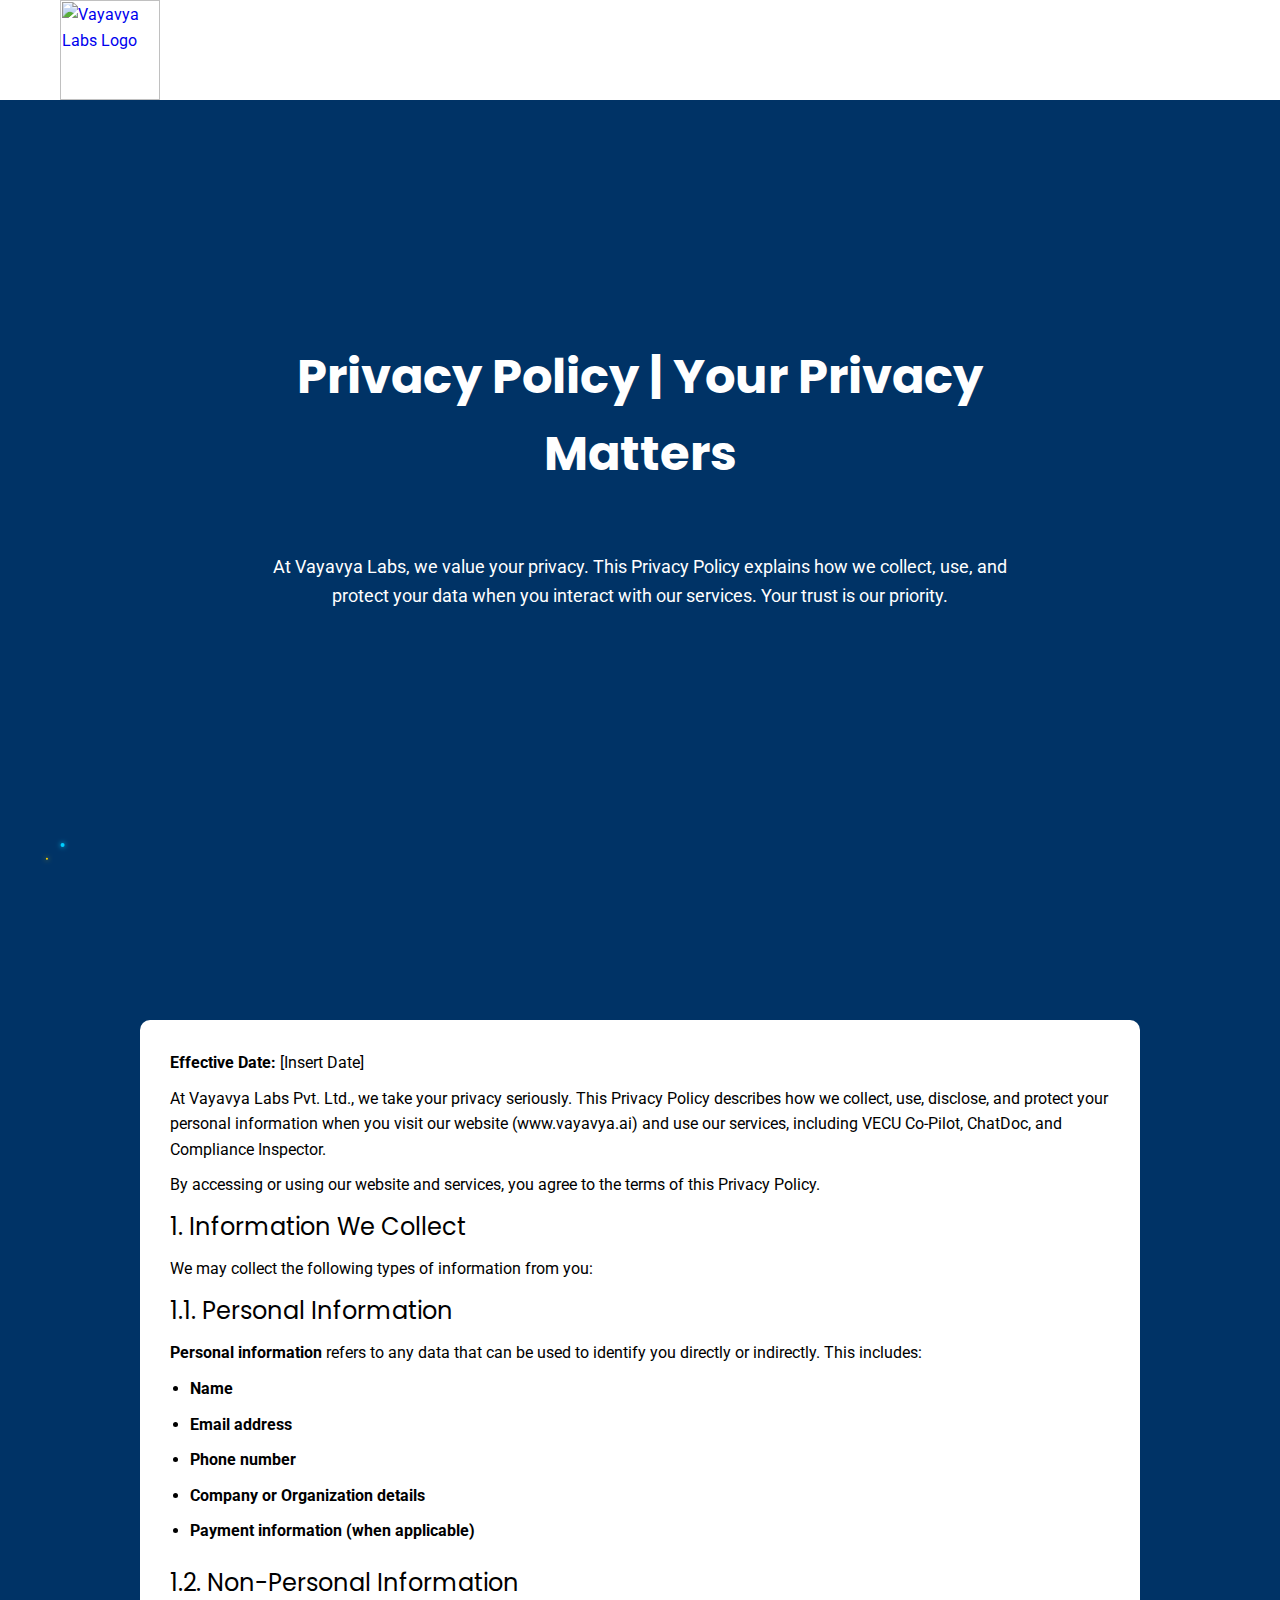
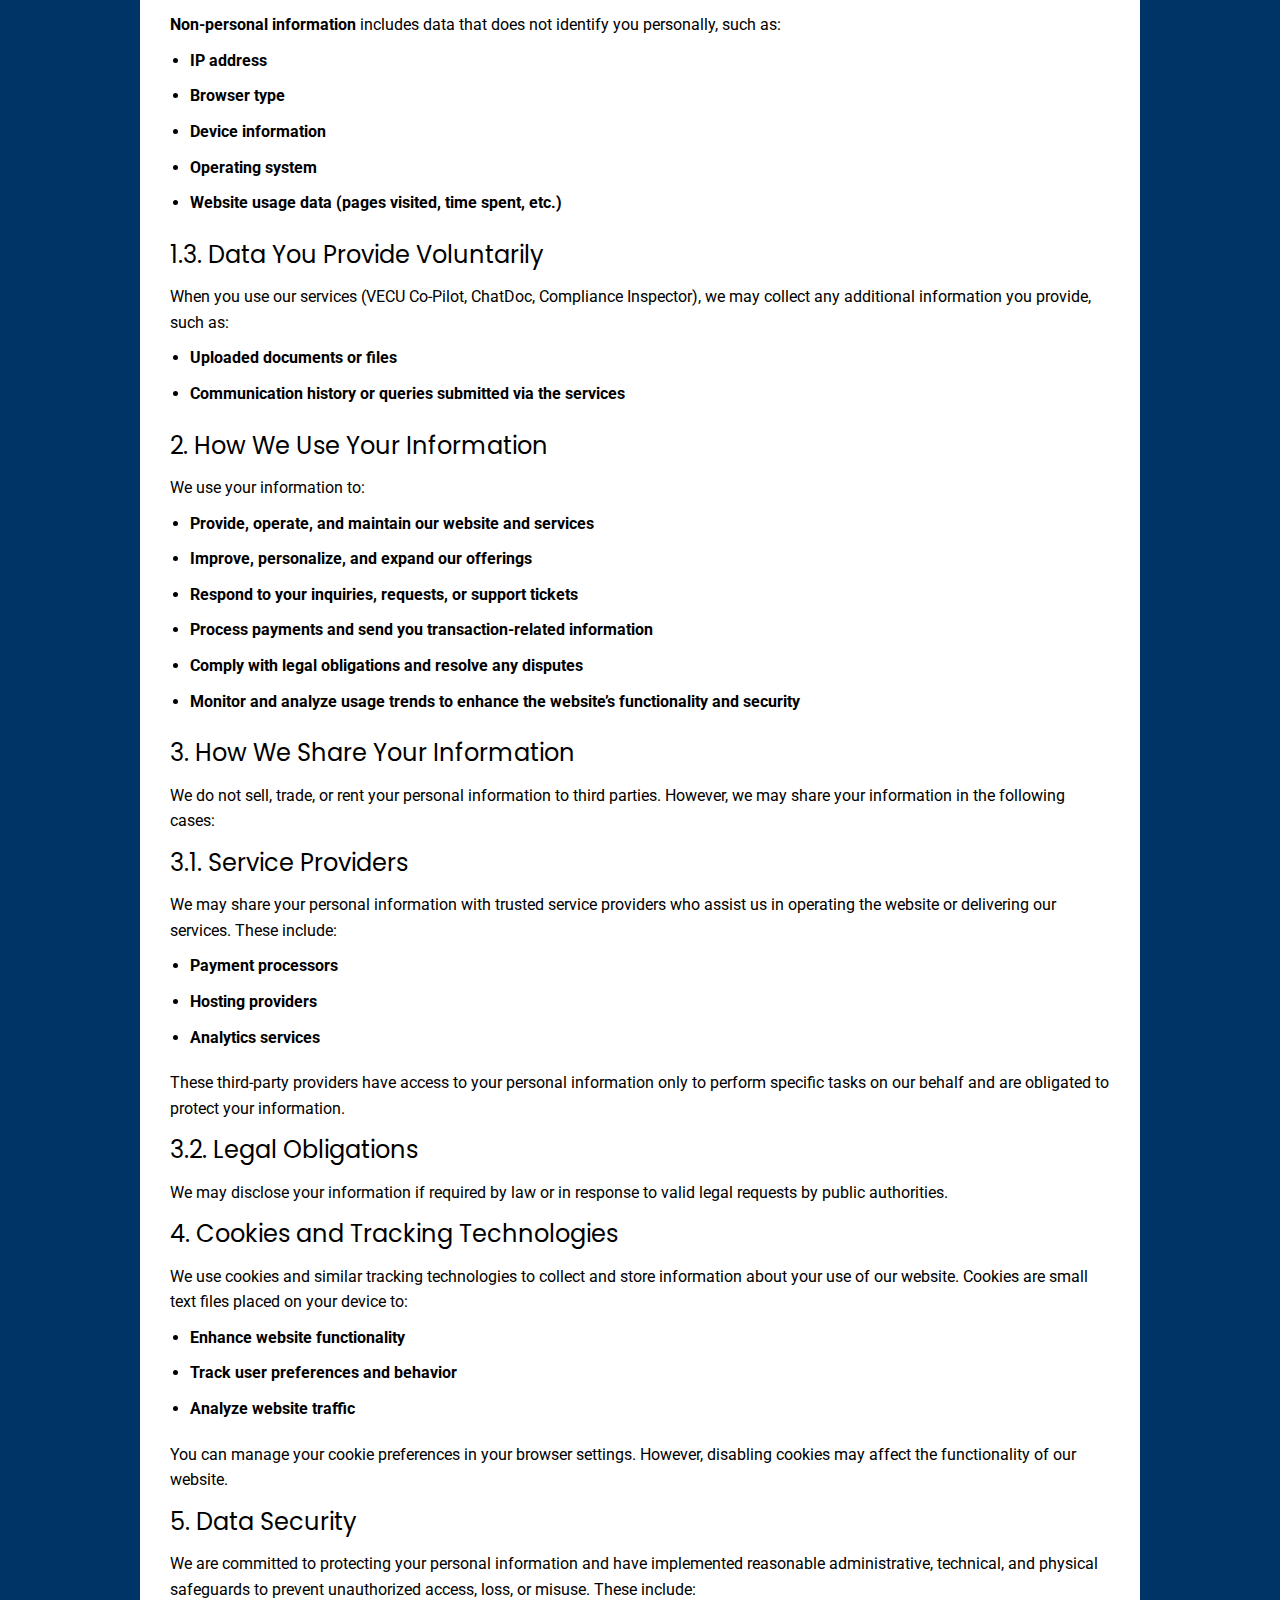
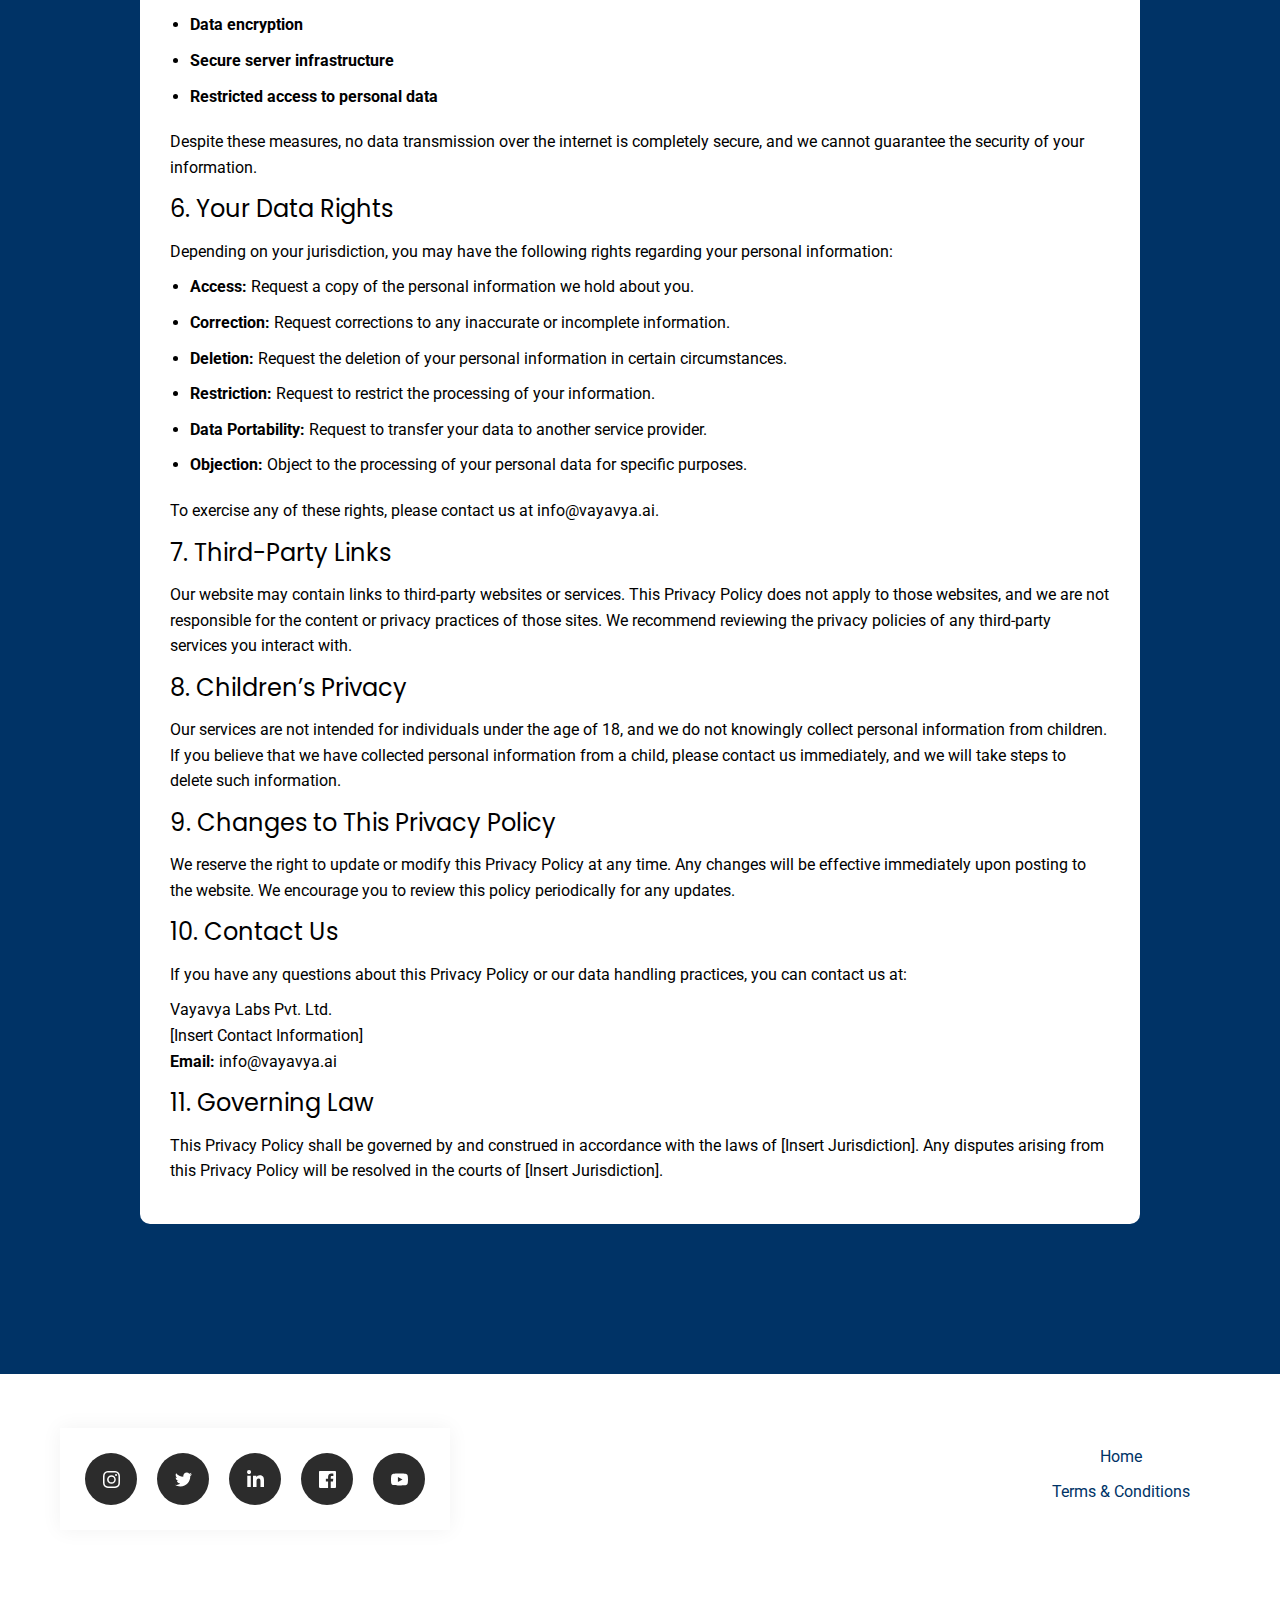
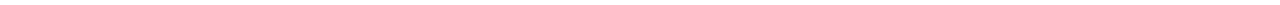
==== commit 80191f64: "Tried Fixing Navigation" ====
--- a/privacy_policy.html
+++ b/privacy_policy.html
@@ -195,8 +195,8 @@
 
 <div class="footer-links">
   <ul>
-    <li><a href="~/vayavya.ai">Home</a></li>
-    <li><a href="~/vayavya.ai/terms-and-conditions">Terms & Conditions</a></li>
+    <li><a href="/vayavya.ai/">Home</a></li>
+    <li><a href="/vayavya.ai/terms_and_conditions">Terms & Conditions</a></li>
   </ul>
 </div>
   </footer>
